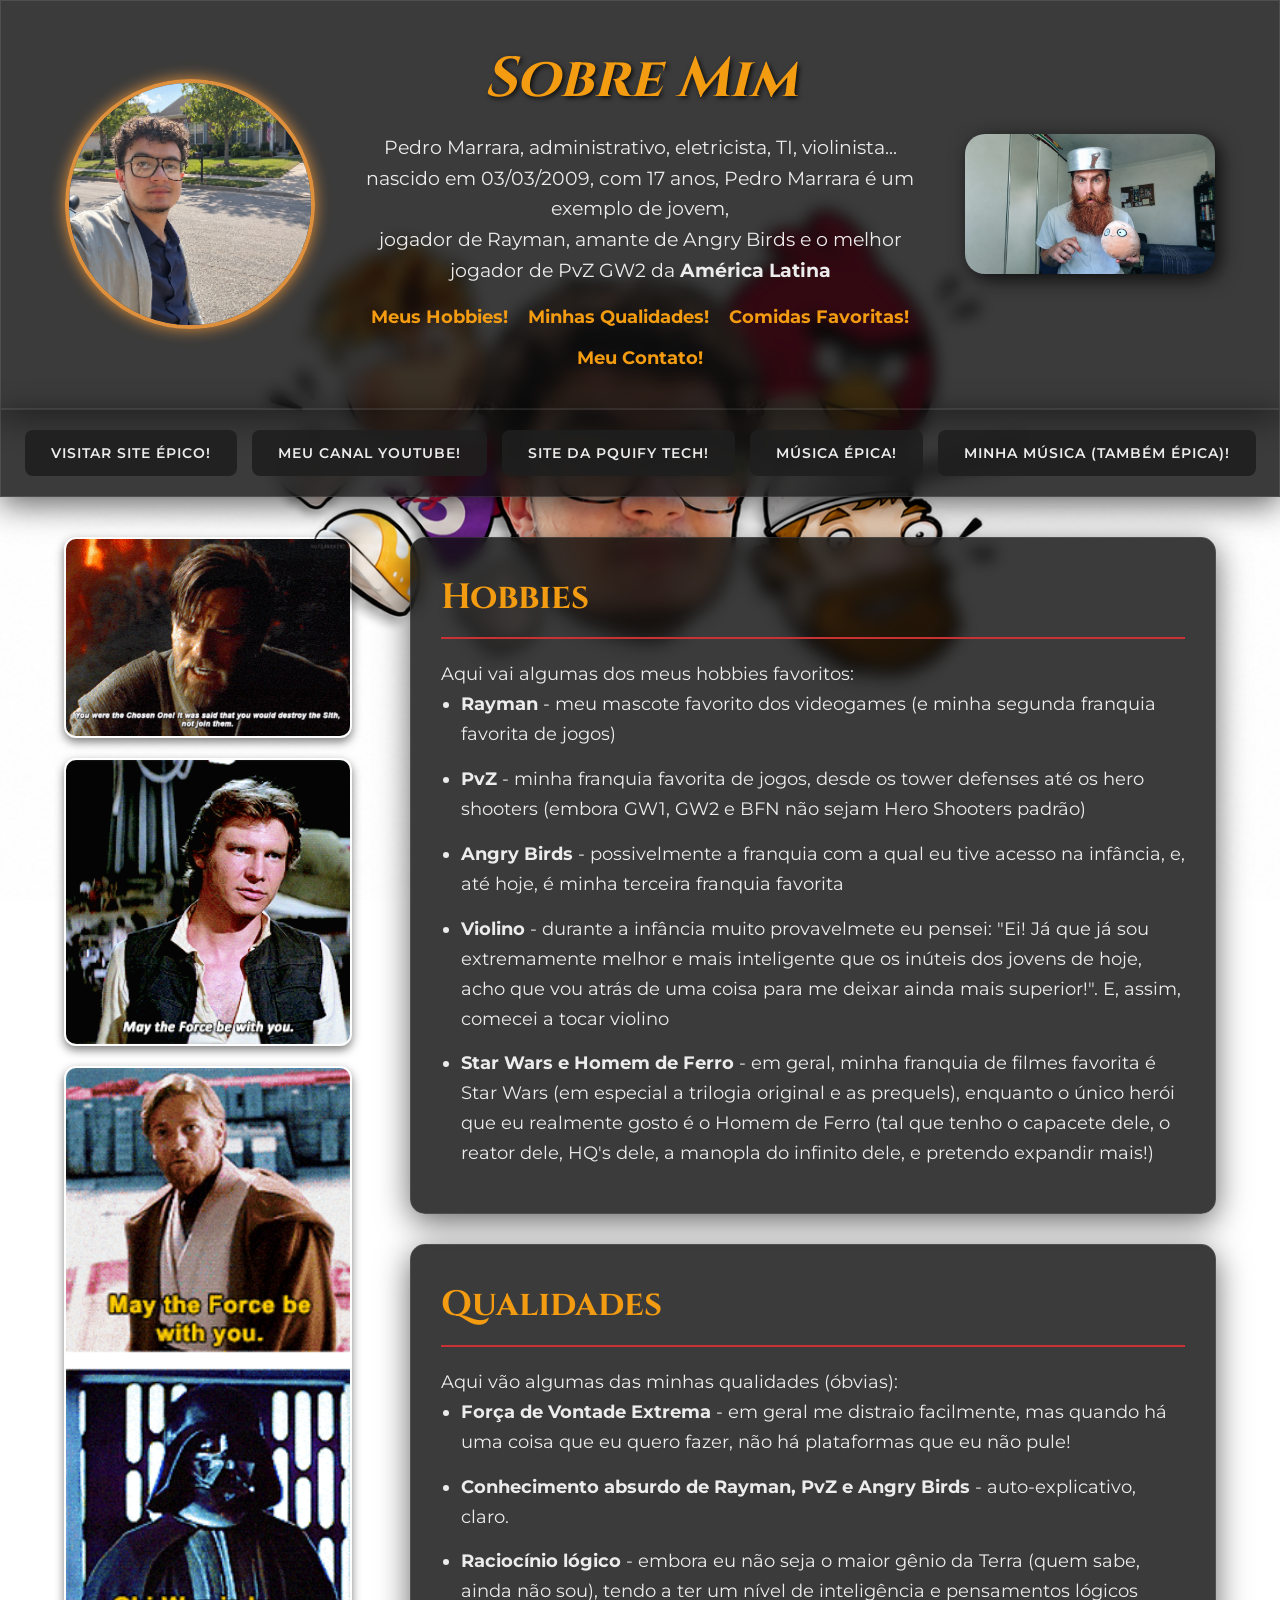
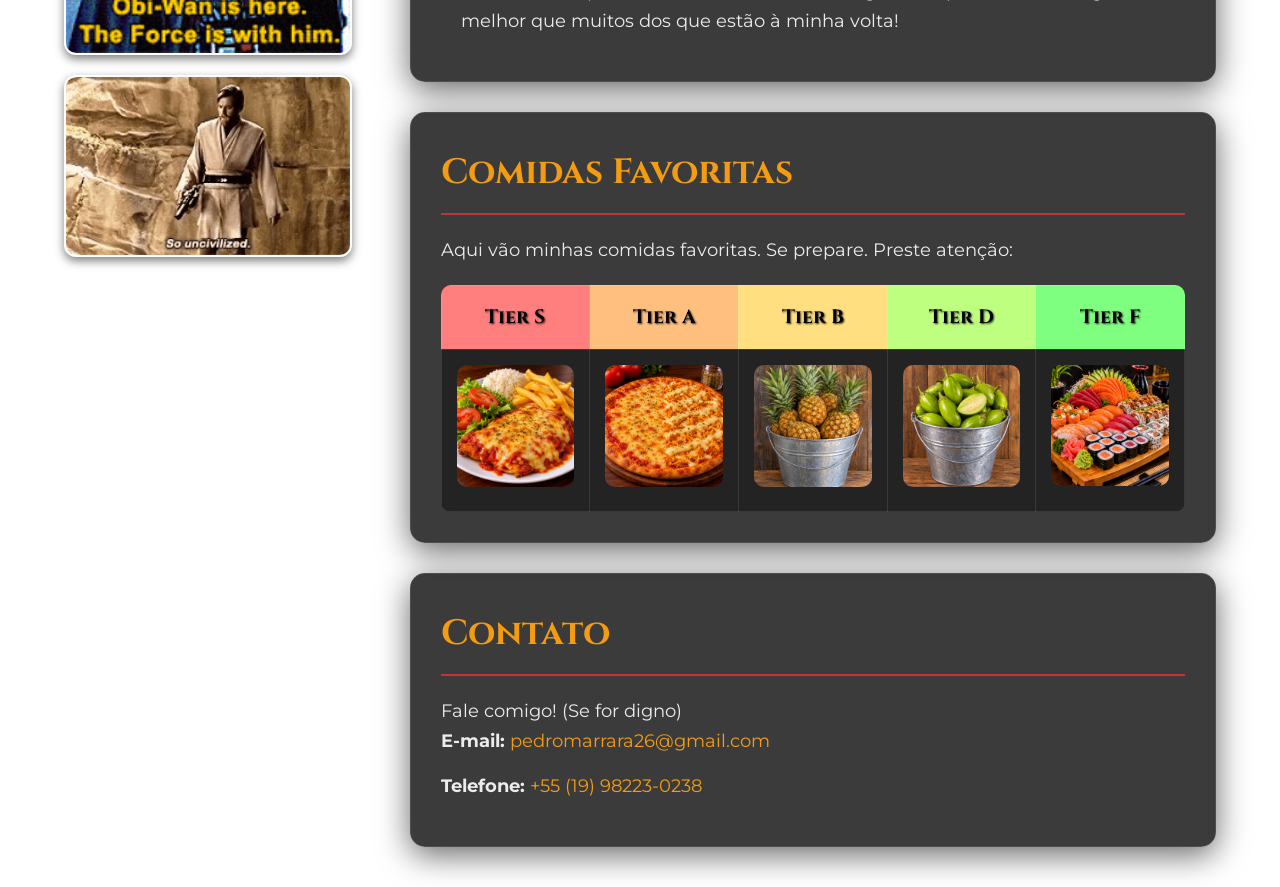
==== index.html @ f151264a "04/11 - Aprimorei interface, posição dos elementos, e, bom, ficou top!" ====
<!DOCTYPE html>
<html lang="pt-br">
<head>
    <meta charset="UTF-8">
    <meta name="viewport" content="width=device-width, initial-scale=1.0">
    <title>Sobre Mim</title>
    <link rel="stylesheet" href="style.css">
    <link rel="icon" type="image/x-icon" href="images/quadro-faceiro.ico">
    <!-- Adicionando fontes épicas do Google para dar aquele ar de superioridade -->
    <link href="https://fonts.googleapis.com/css2?family=Cinzel:wght@700&family=Montserrat:wght@400;600&display=swap" rel="stylesheet">
</head>
<body>
    <header class="glass-effect">
        <img src="images/quadro-faceiro.PNG" alt="Foto de Pedro Marrara em um Bairro Suburbano" class="logo-header">
        
        <div class="textos-header">
            <h1><em>Sobre Mim</em></h1>
            <p>
                Pedro Marrara, administrativo, eletricista, TI, violinista... <br>
                nascido em 03/03/2009, com 17 anos, Pedro Marrara é um exemplo de jovem, <br>
                jogador de Rayman, amante de Angry Birds e o melhor jogador de PvZ GW2 da <strong>América Latina</strong>   
            </p>
            <div class="nav-interna">
                <a href="#hobbies">Meus Hobbies!</a>
                <a href="#qualidades">Minhas Qualidades!</a>
                <a href="#comidas">Comidas Favoritas!</a>
                <a href="#contato">Meu Contato!</a>
            </div>
        </div>
        
        <img src="images/dave.png" alt="Crazy Dave" class="imagem-direita">
    </header>

    <nav class="glass-effect nav-principal">
        <div class="container-botoes">
            <a href="https://raymanpc.com" target="_blank" rel="noopener noreferrer" class="meu-botao">Visitar Site Épico!</a>
            <a href="https://www.youtube.com/@pedrogameshowpedrogameshow556" target="_blank" rel="noopener noreferrer" class="meu-botao">Meu Canal Youtube!</a>
            <a href="https://sites.google.com/d/1Naddc7HFNxH6zpyRRKf1IlOvWWV9xYMg/p/1vYqLv9CDzQyvterymuQLOWg_tuyOkZmh/edit" target="_blank" rel="noopener noreferrer" class="meu-botao">Site Da Pquify Tech!</a>
            <a href="https://www.youtube.com/watch?v=7e0-puVc3Qw" target="_blank" rel="noopener noreferrer" class="meu-botao">Música Épica!</a>
            <a href="audio.html" class="meu-botao">MINHA música (também épica)!</a>
        </div>
    </nav>

    <div class="flex-div">
        <!-- Coluna dos Gifs Memes (A Força está aqui) -->
        <aside class="coluna-gifs">        
            <img src="gifs/ChoosenOne.gif" alt="You were the chosen one">        
            <img src="gifs/hanSolo.gif" alt="Han Solo">
            <img src="gifs/BenDarth.gif" alt="Obi Wan e Darth Vader">
            <img src="gifs/obi-wan-uncivilized.gif" alt="So uncivilized">
        </aside>

        <!-- Coluna de Conteúdo Principal -->
        <main class="coluna-conteudo">
            
            <section class="coisas" id="hobbies">
                <div class="caixa-texto glass-effect"> 
                    <h2>Hobbies</h2>
                    <p>Aqui vai algumas dos meus hobbies favoritos:</p>
                    <ul>
                        <li><strong>Rayman</strong> - meu mascote favorito dos videogames (e minha segunda franquia favorita de jogos)</li>
                        <li><strong>PvZ</strong> - minha franquia favorita de jogos, desde os tower defenses até os hero shooters (embora GW1, GW2 e BFN não sejam Hero Shooters padrão)</li>
                        <li><strong>Angry Birds</strong> - possivelmente a franquia com a qual eu tive acesso na infância, e, até hoje, é minha terceira franquia favorita</li>
                        <li><strong>Violino</strong> - durante a infância muito provavelmete eu pensei: "Ei! Já que já sou extremamente melhor e mais inteligente que os inúteis dos jovens de hoje, acho que vou atrás de uma coisa para me deixar ainda mais superior!". E, assim, comecei a tocar violino</li>
                        <li><strong>Star Wars e Homem de Ferro</strong> - em geral, minha franquia de filmes favorita é Star Wars (em especial a trilogia original e as prequels), enquanto o único herói que eu realmente gosto é o Homem de Ferro (tal que tenho o capacete dele, o reator dele, HQ's dele, a manopla do infinito dele, e pretendo expandir mais!)</li>
                    </ul>
                </div>
            </section>
            
            <section class="coisas" id="qualidades">
                <div class="caixa-texto glass-effect"> 
                    <h2>Qualidades</h2>
                    <p>Aqui vão algumas das minhas qualidades (óbvias):</p>
                    <ul>  
                        <li><strong>Força de Vontade Extrema</strong> - em geral me distraio facilmente, mas quando há uma coisa que eu quero fazer, não há plataformas que eu não pule!</li>
                        <li><strong>Conhecimento absurdo de Rayman, PvZ e Angry Birds</strong> - auto-explicativo, claro.</li>
                        <li><strong>Raciocínio lógico</strong> - embora eu não seja o maior gênio da Terra (quem sabe, ainda não sou), tendo a ter um nível de inteligência e pensamentos lógicos melhor que muitos dos que estão à minha volta!</li>
                    </ul>
                </div>
            </section>

            <section class="coisas" id="comidas">
                <div class="caixa-texto glass-effect"> 
                    <h2>Comidas Favoritas</h2>
                    <p>Aqui vão minhas comidas favoritas. Se prepare. Preste atenção:</p>
                    <table class="tabela-tierlist">
                        <thead>
                            <tr>
                                <th class="tier-s">Tier S</th>
                                <th class="tier-a">Tier A</th>
                                <th class="tier-b">Tier B</th>
                                <th class="tier-d">Tier D</th>
                                <th class="tier-f">Tier F</th>
                            </tr>
                        </thead>
                        <tbody>
                            <tr>
                                <td><img src="images/Parmegiana.png" alt="Melhor comida de todos"></td>
                                <td><img src="images/pizza.png" alt="AAAAAAAAAAAAAAAAAAAAAAAAAAAAAAAARIO"></td>
                                <td><img src="images/abacaxi.png" alt="Because I'm Craaaaaazy!"></td>
                                <td><img src="images/jilo.png" alt="Hã, sei lá"></td>
                                <td><img src="images/sushi.png" alt="Foi mal aí amante da Ásia"></td>
                            </tr>
                        </tbody>
                    </table>
                </div>
            </section>

            <section class="coisas" id="contato">
                <div class="caixa-texto glass-effect"> 
                    <h2>Contato</h2>
                    <p>Fale comigo! (Se for digno)</p>
                    <ul class="lista-contato">
                        <li><strong>E-mail:</strong> <a href="mailto:pedromarrara26@gmail.com">pedromarrara26@gmail.com</a></li>
                        <li><strong>Telefone:</strong> <a href="tel:+5519982230238">+55 (19) 98223-0238</a></li>
                    </ul>
                </div>
            </section>
            
        </main>
    </div>
</body>
</html>
---- style.css ----
/* --- RESET BÁSICO --- */
* {
    margin: 0;
    padding: 0;
    box-sizing: border-box;
}

html, body {
    width: 100%;
    min-height: 100%;
    overflow-x: hidden;
    scroll-behavior: smooth; /* Rolagem suave épica */
}

/* --- VARIÁVEIS DE CORES --- */
:root {
    --cor-preto: rgba(15, 15, 15, 0.85);
    --cor-laranja: #df903c;
    --cor-vermelha: #c83232;
    --cor-branca: #ececec;
    --cor-destaque: #f39c12;
}

/* --- FUNDO GERAL --- */
body {
    background-image: url('images/part2.png');
    background-size: cover;
    background-repeat: no-repeat;
    background-attachment: fixed;
    background-position: center;
    font-family: 'Montserrat', sans-serif; /* Fonte mais limpa para textos */
    color: var(--cor-branca);
}

/* --- CLASSE MÁGICA: GLASSMORPHISM --- */
/* Deixa os fundos escuros com desfoque, separando o texto da imagem de fundo bagunçada */
.glass-effect {
    background-color: rgba(10, 10, 10, 0.8);
    backdrop-filter: blur(8px);
    border: 1px solid rgba(255, 255, 255, 0.1);
    box-shadow: 0 8px 32px rgba(0, 0, 0, 0.6);
}

/* --- CABEÇALHO --- */
header {
    display: flex;
    flex-direction: row;
    align-items: center;
    justify-content: space-between; 
    gap: 30px;
    padding: 40px 5%;
    border-bottom: 2px solid var(--cor-laranja);
}

header h1 {
    font-family: 'Cinzel', serif; /* Fonte Épica para o título */
    font-size: 3.5rem;
    color: var(--cor-destaque);
    margin-bottom: 15px;
    text-shadow: 2px 2px 5px rgba(0,0,0,0.8);
}

.textos-header {
    text-align: center;
    flex-grow: 1;
}

.textos-header p {
    font-size: 1.2rem;
    line-height: 1.6;
    margin-bottom: 20px;
}

.nav-interna {
    display: flex;
    justify-content: center;
    gap: 20px;
    flex-wrap: wrap;
    margin-top: 15px;
}

.nav-interna a {
    color: var(--cor-destaque);
    text-decoration: none;
    font-weight: bold;
    font-size: 1.1rem;
    transition: 0.3s;
}

.nav-interna a:hover {
    color: var(--cor-vermelha);
    text-decoration: underline;
}

.logo-header {
    width: 250px;
    height: 250px;
    border-radius: 50%;
    object-fit: cover;
    border: 4px solid var(--cor-laranja);
    box-shadow: 0 0 15px var(--cor-laranja);
}

.imagem-direita {
    width: 250px; 
    height: auto;
    border-radius: 20px; 
    filter: drop-shadow(5px 5px 10px rgba(0,0,0,0.8));
}

/* --- NAVEGAÇÃO SECUNDÁRIA --- */
.nav-principal {
    border-bottom: 1px solid rgba(255,255,255,0.1);
}

.container-botoes {
    display: flex;          
    flex-wrap: wrap;        
    gap: 15px;              
    padding: 20px;          
    justify-content: center; 
    align-items: center;
}

.meu-botao {
    display: flex;           
    align-items: center;
    justify-content: center;
    background-color: rgba(30, 30, 30, 0.9);     
    color: var(--cor-branca);                  
    padding: 12px 24px;              
    text-decoration: none;           
    border-radius: 8px;             
    font-weight: 600;
    text-transform: uppercase;
    font-size: 0.9rem;
    letter-spacing: 1px;               
    transition: all 0.3s ease;     
    border: 2px solid transparent;
    text-align: center;
}

.meu-botao:hover {
    background-color: var(--cor-vermelha);
    border: 2px solid var(--cor-branca);
    transform: translateY(-3px);
    box-shadow: 0 5px 15px rgba(200, 50, 50, 0.5);
}

/* --- LAYOUT PRINCIPAL --- */
.flex-div {
    display: flex;
    justify-content: space-between;
    gap: 40px;
    margin: 40px 5%;
    align-items: flex-start;
}

/* Coluna Gifs */
.coluna-gifs {
    display: flex;
    flex-direction: column;
    gap: 20px;
    width: 25%;
    position: sticky; /* Os GIFs acompanham a rolagem */
    top: 20px;
}

.coluna-gifs img {
    width: 100%;
    border-radius: 12px;
    border: 2px solid rgba(255,255,255,0.2);
    box-shadow: 0 4px 10px rgba(0,0,0,0.5);
    transition: transform 0.3s;
}

.coluna-gifs img:hover {
    transform: scale(1.05);
}

/* Coluna Textos */
.coluna-conteudo {
    width: 70%;
    display: flex;
    flex-direction: column;
    gap: 30px;
}

.caixa-texto {
    padding: 30px;
    border-radius: 15px;
    font-size: 1.1rem;
    line-height: 1.7;
}

.caixa-texto h2 {
    font-family: 'Cinzel', serif;
    font-size: 2.2rem;
    color: var(--cor-destaque);
    border-bottom: 2px solid var(--cor-vermelha);
    padding-bottom: 10px;
    margin-bottom: 20px;
}

.caixa-texto ul, .caixa-texto ol {
    margin-left: 20px;
}

.caixa-texto li {
    margin-bottom: 15px;
}

/* --- TABELA TIER LIST --- */
.tabela-tierlist {
    width: 100%;
    border-collapse: collapse;
    margin-top: 20px;
    background-color: rgba(0,0,0,0.4);
    border-radius: 10px;
    overflow: hidden;
}

.tabela-tierlist th, .tabela-tierlist td {
    padding: 15px;
    text-align: center;
    border: 1px solid rgba(255,255,255,0.1);
}

.tabela-tierlist th {
    font-family: 'Cinzel', serif;
    font-size: 1.2rem;
    text-shadow: 1px 1px 2px rgba(0,0,0,0.8);
}

/* Cores da Tier List */
.tier-s { background-color: #ff7f7f; color: #000; }
.tier-a { background-color: #ffbf7f; color: #000; }
.tier-b { background-color: #ffdf7f; color: #000; }
.tier-d { background-color: #bfff7f; color: #000; }
.tier-f { background-color: #7fff7f; color: #000; }

.tabela-tierlist img {
    width: 100%;
    max-width: 120px;
    height: auto;
    border-radius: 10px;
    transition: transform 0.2s;
}

.tabela-tierlist img:hover {
    transform: scale(1.1);
}

/* --- LISTA CONTATO --- */
.lista-contato {
    list-style: none;
    margin-left: 0 !important;
}

.lista-contato a {
    color: var(--cor-destaque);
    text-decoration: none;
    transition: color 0.3s;
}

.lista-contato a:hover {
    color: var(--cor-vermelha);
}

/* --- RESPONSIVIDADE (Para telas menores) --- */
@media (max-width: 992px) {
    header {
        flex-direction: column;
        text-align: center;
    }
    
    .flex-div {
        flex-direction: column;
    }

    .coluna-gifs {
        width: 100%;
        flex-direction: row;
        flex-wrap: wrap;
        position: relative;
        justify-content: center;
    }

    .coluna-gifs img {
        width: 45%; /* Gifs lado a lado no mobile */
    }

    .coluna-conteudo {
        width: 100%;
    }
}
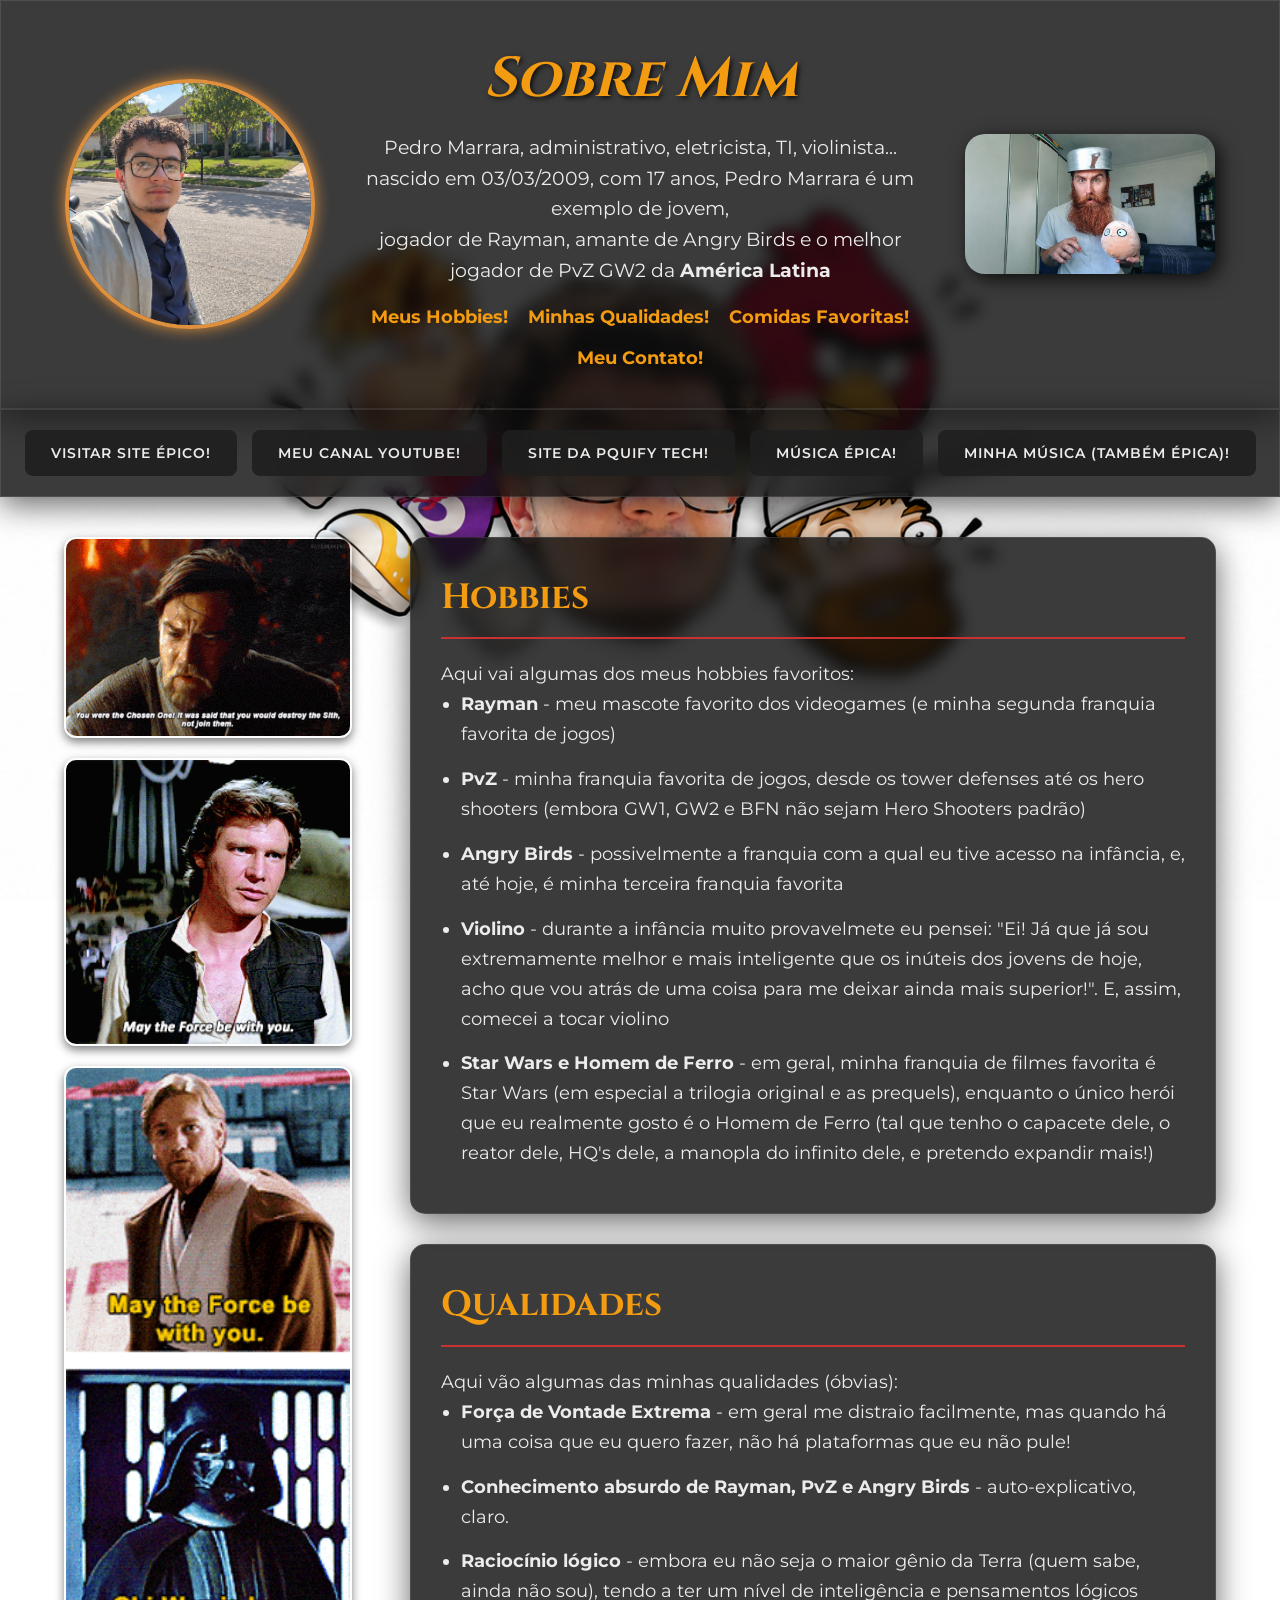
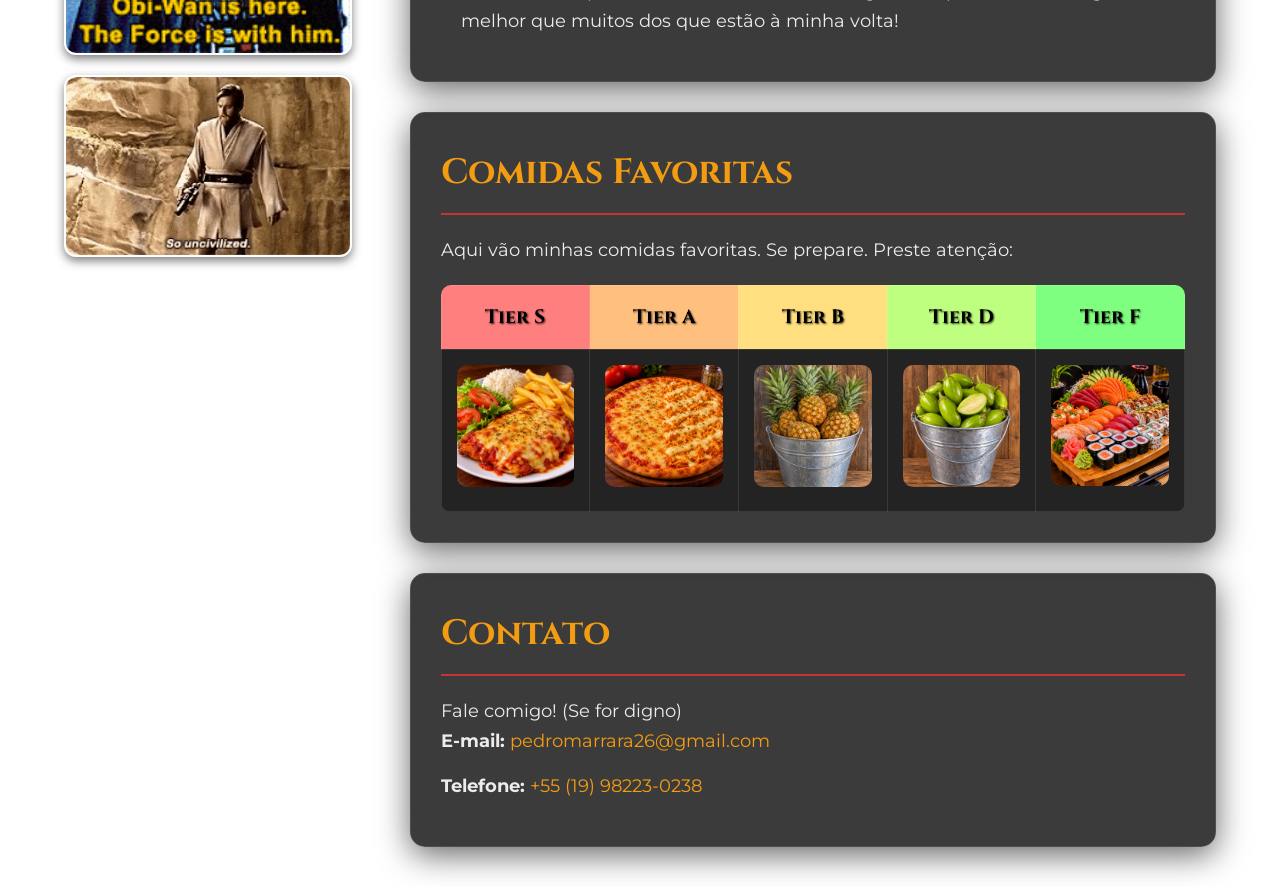
==== commit 0265c20f: "04/11 - Removendo comentários desnecessários" ====
--- a/index.html
+++ b/index.html
@@ -42,7 +42,6 @@
     </nav>
 
     <div class="flex-div">
-        <!-- Coluna dos Gifs Memes (A Força está aqui) -->
         <aside class="coluna-gifs">        
             <img src="gifs/ChoosenOne.gif" alt="You were the chosen one">        
             <img src="gifs/hanSolo.gif" alt="Han Solo">
--- a/style.css
+++ b/style.css
@@ -9,7 +9,7 @@
     width: 100%;
     min-height: 100%;
     overflow-x: hidden;
-    scroll-behavior: smooth; /* Rolagem suave épica */
+    scroll-behavior: smooth; 
 }
 
 /* --- VARIÁVEIS DE CORES --- */
@@ -28,12 +28,10 @@
     background-repeat: no-repeat;
     background-attachment: fixed;
     background-position: center;
-    font-family: 'Montserrat', sans-serif; /* Fonte mais limpa para textos */
+    font-family: 'Montserrat', sans-serif; 
     color: var(--cor-branca);
 }
 
-/* --- CLASSE MÁGICA: GLASSMORPHISM --- */
-/* Deixa os fundos escuros com desfoque, separando o texto da imagem de fundo bagunçada */
 .glass-effect {
     background-color: rgba(10, 10, 10, 0.8);
     backdrop-filter: blur(8px);
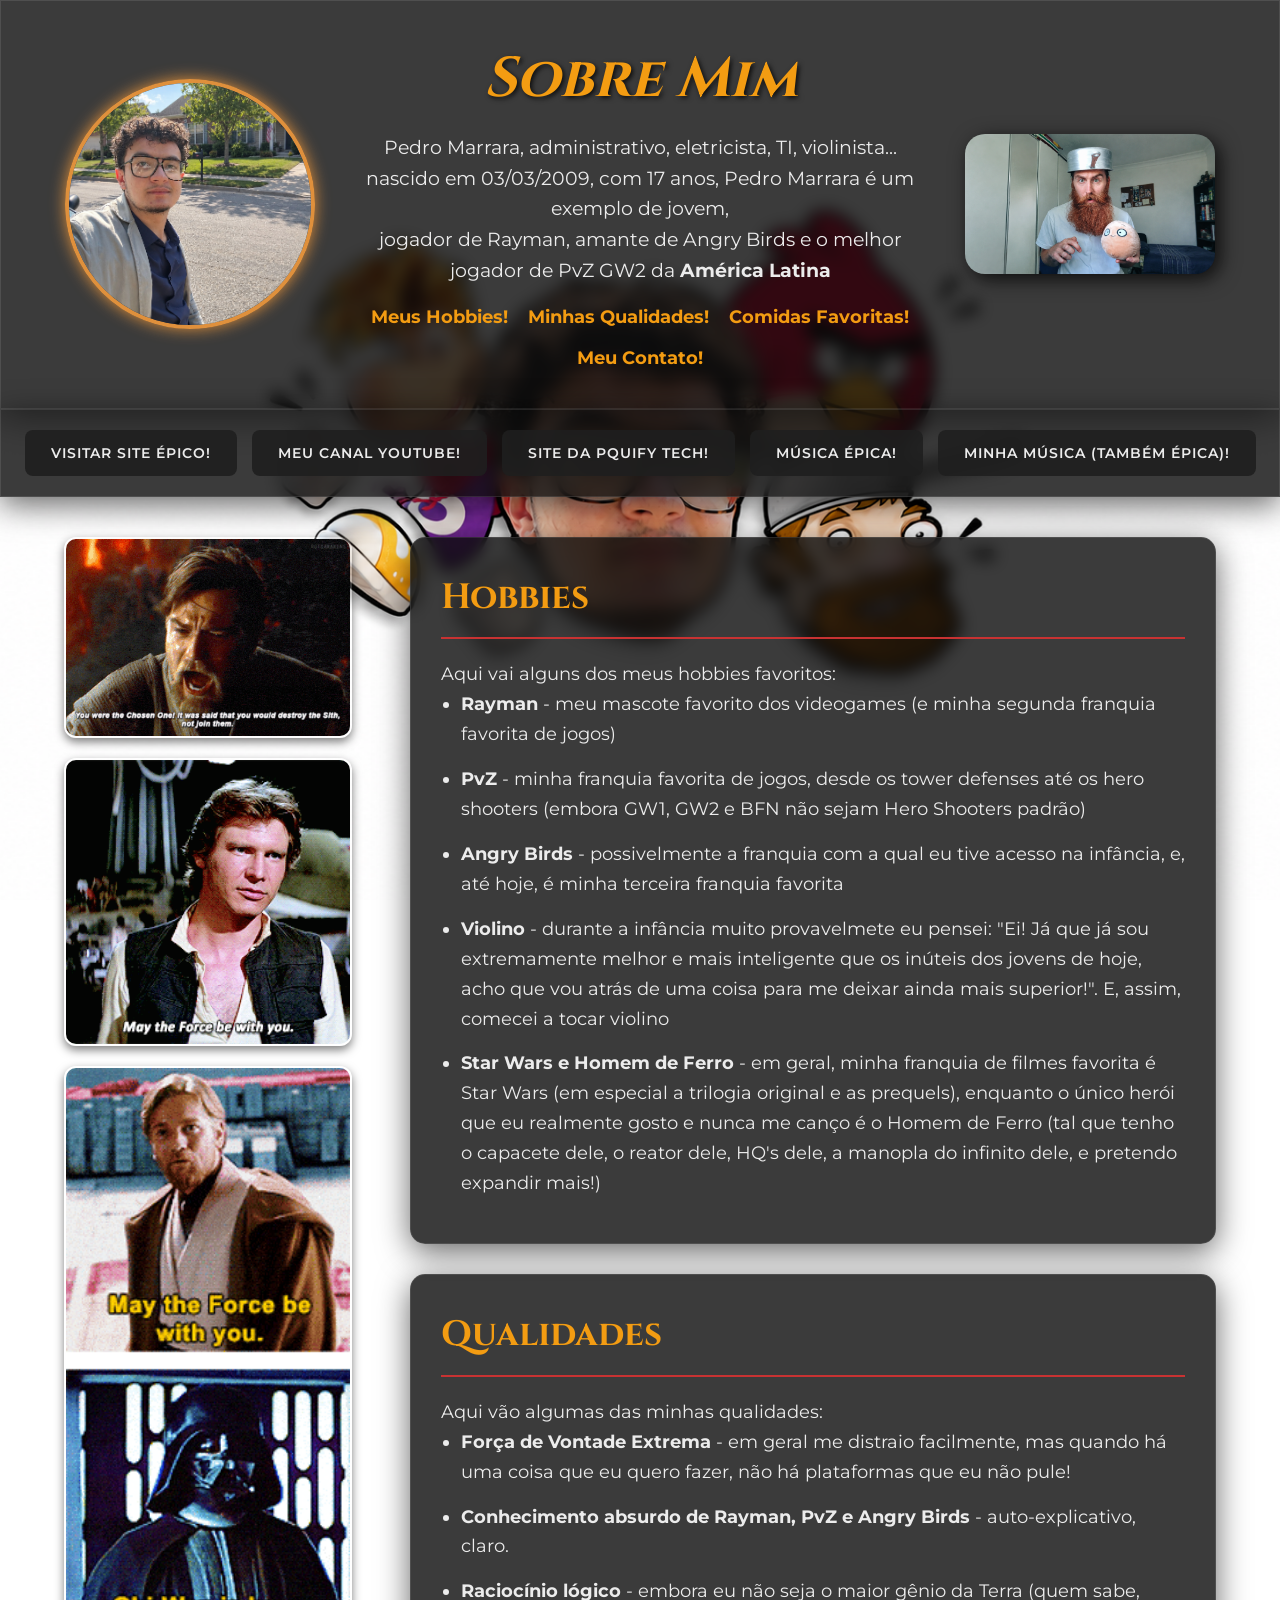
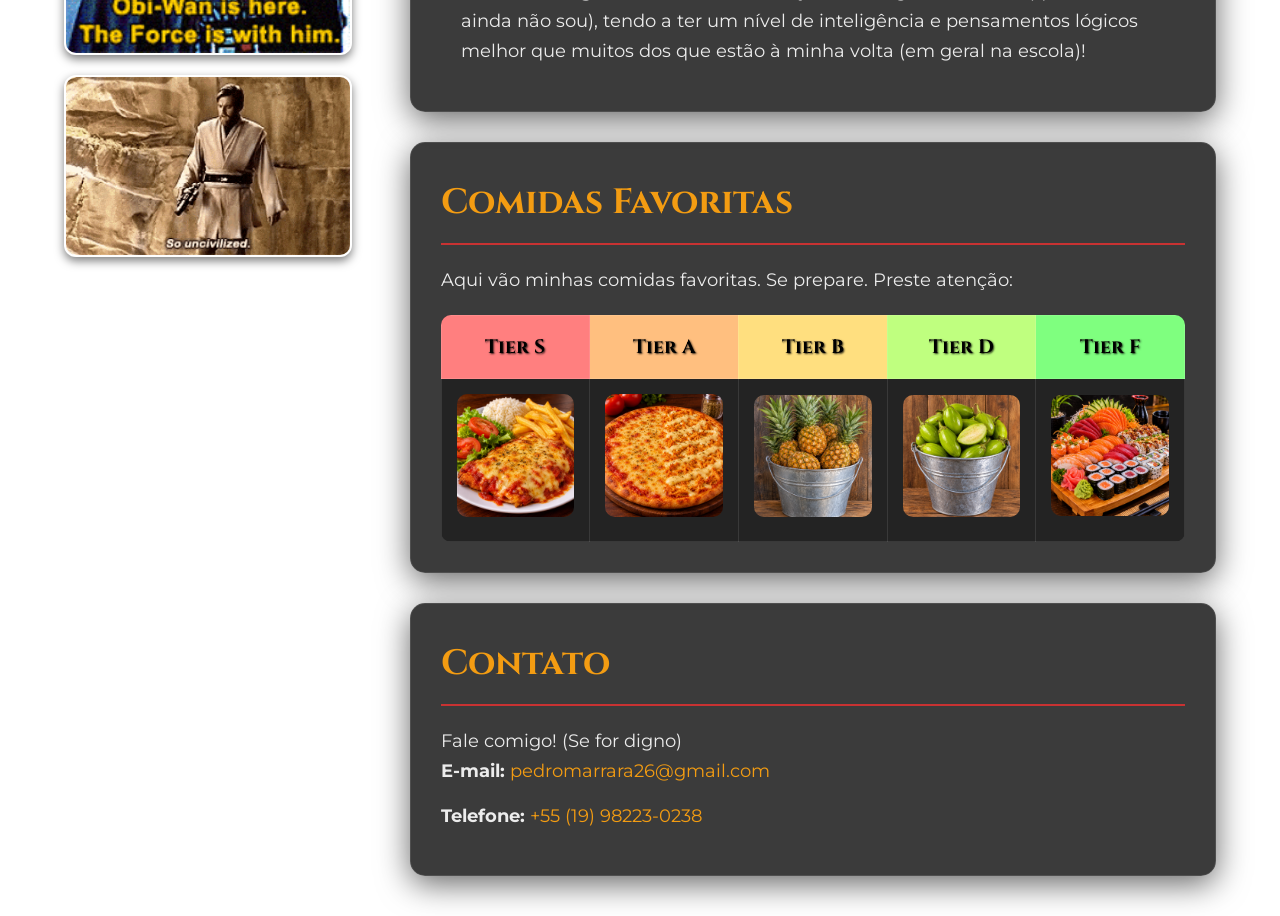
==== commit 66282ddc: "04/11 - pequenos ajustes" ====
--- a/index.html
+++ b/index.html
@@ -55,13 +55,13 @@
             <section class="coisas" id="hobbies">
                 <div class="caixa-texto glass-effect"> 
                     <h2>Hobbies</h2>
-                    <p>Aqui vai algumas dos meus hobbies favoritos:</p>
+                    <p>Aqui vai alguns dos meus hobbies favoritos:</p>
                     <ul>
                         <li><strong>Rayman</strong> - meu mascote favorito dos videogames (e minha segunda franquia favorita de jogos)</li>
                         <li><strong>PvZ</strong> - minha franquia favorita de jogos, desde os tower defenses até os hero shooters (embora GW1, GW2 e BFN não sejam Hero Shooters padrão)</li>
                         <li><strong>Angry Birds</strong> - possivelmente a franquia com a qual eu tive acesso na infância, e, até hoje, é minha terceira franquia favorita</li>
                         <li><strong>Violino</strong> - durante a infância muito provavelmete eu pensei: "Ei! Já que já sou extremamente melhor e mais inteligente que os inúteis dos jovens de hoje, acho que vou atrás de uma coisa para me deixar ainda mais superior!". E, assim, comecei a tocar violino</li>
-                        <li><strong>Star Wars e Homem de Ferro</strong> - em geral, minha franquia de filmes favorita é Star Wars (em especial a trilogia original e as prequels), enquanto o único herói que eu realmente gosto é o Homem de Ferro (tal que tenho o capacete dele, o reator dele, HQ's dele, a manopla do infinito dele, e pretendo expandir mais!)</li>
+                        <li><strong>Star Wars e Homem de Ferro</strong> - em geral, minha franquia de filmes favorita é Star Wars (em especial a trilogia original e as prequels), enquanto o único herói que eu realmente gosto e nunca me canço é o Homem de Ferro (tal que tenho o capacete dele, o reator dele, HQ's dele, a manopla do infinito dele, e pretendo expandir mais!)</li>
                     </ul>
                 </div>
             </section>
@@ -69,11 +69,11 @@
             <section class="coisas" id="qualidades">
                 <div class="caixa-texto glass-effect"> 
                     <h2>Qualidades</h2>
-                    <p>Aqui vão algumas das minhas qualidades (óbvias):</p>
+                    <p>Aqui vão algumas das minhas qualidades:</p>
                     <ul>  
                         <li><strong>Força de Vontade Extrema</strong> - em geral me distraio facilmente, mas quando há uma coisa que eu quero fazer, não há plataformas que eu não pule!</li>
                         <li><strong>Conhecimento absurdo de Rayman, PvZ e Angry Birds</strong> - auto-explicativo, claro.</li>
-                        <li><strong>Raciocínio lógico</strong> - embora eu não seja o maior gênio da Terra (quem sabe, ainda não sou), tendo a ter um nível de inteligência e pensamentos lógicos melhor que muitos dos que estão à minha volta!</li>
+                        <li><strong>Raciocínio lógico</strong> - embora eu não seja o maior gênio da Terra (quem sabe, ainda não sou), tendo a ter um nível de inteligência e pensamentos lógicos melhor que muitos dos que estão à minha volta (em geral na escola)!</li>
                     </ul>
                 </div>
             </section>
@@ -94,11 +94,11 @@
                         </thead>
                         <tbody>
                             <tr>
-                                <td><img src="images/Parmegiana.png" alt="Melhor comida de todos"></td>
-                                <td><img src="images/pizza.png" alt="AAAAAAAAAAAAAAAAAAAAAAAAAAAAAAAARIO"></td>
-                                <td><img src="images/abacaxi.png" alt="Because I'm Craaaaaazy!"></td>
-                                <td><img src="images/jilo.png" alt="Hã, sei lá"></td>
-                                <td><img src="images/sushi.png" alt="Foi mal aí amante da Ásia"></td>
+                                <td><img src="images/Parmegiana.png" alt="Frango a Parmeggiana com Fritas"></td>
+                                <td><img src="images/pizza.png" alt="Pizza Mussarela/Frango Catupiry"></td>
+                                <td><img src="images/abacaxi.png" alt="Balde com vários abacaxis"></td>
+                                <td><img src="images/jilo.png" alt="Baldes com vários jilós"></td>
+                                <td><img src="images/sushi.png" alt="Mesa cheia de desperdíc... de sushi"></td>
                             </tr>
                         </tbody>
                     </table>
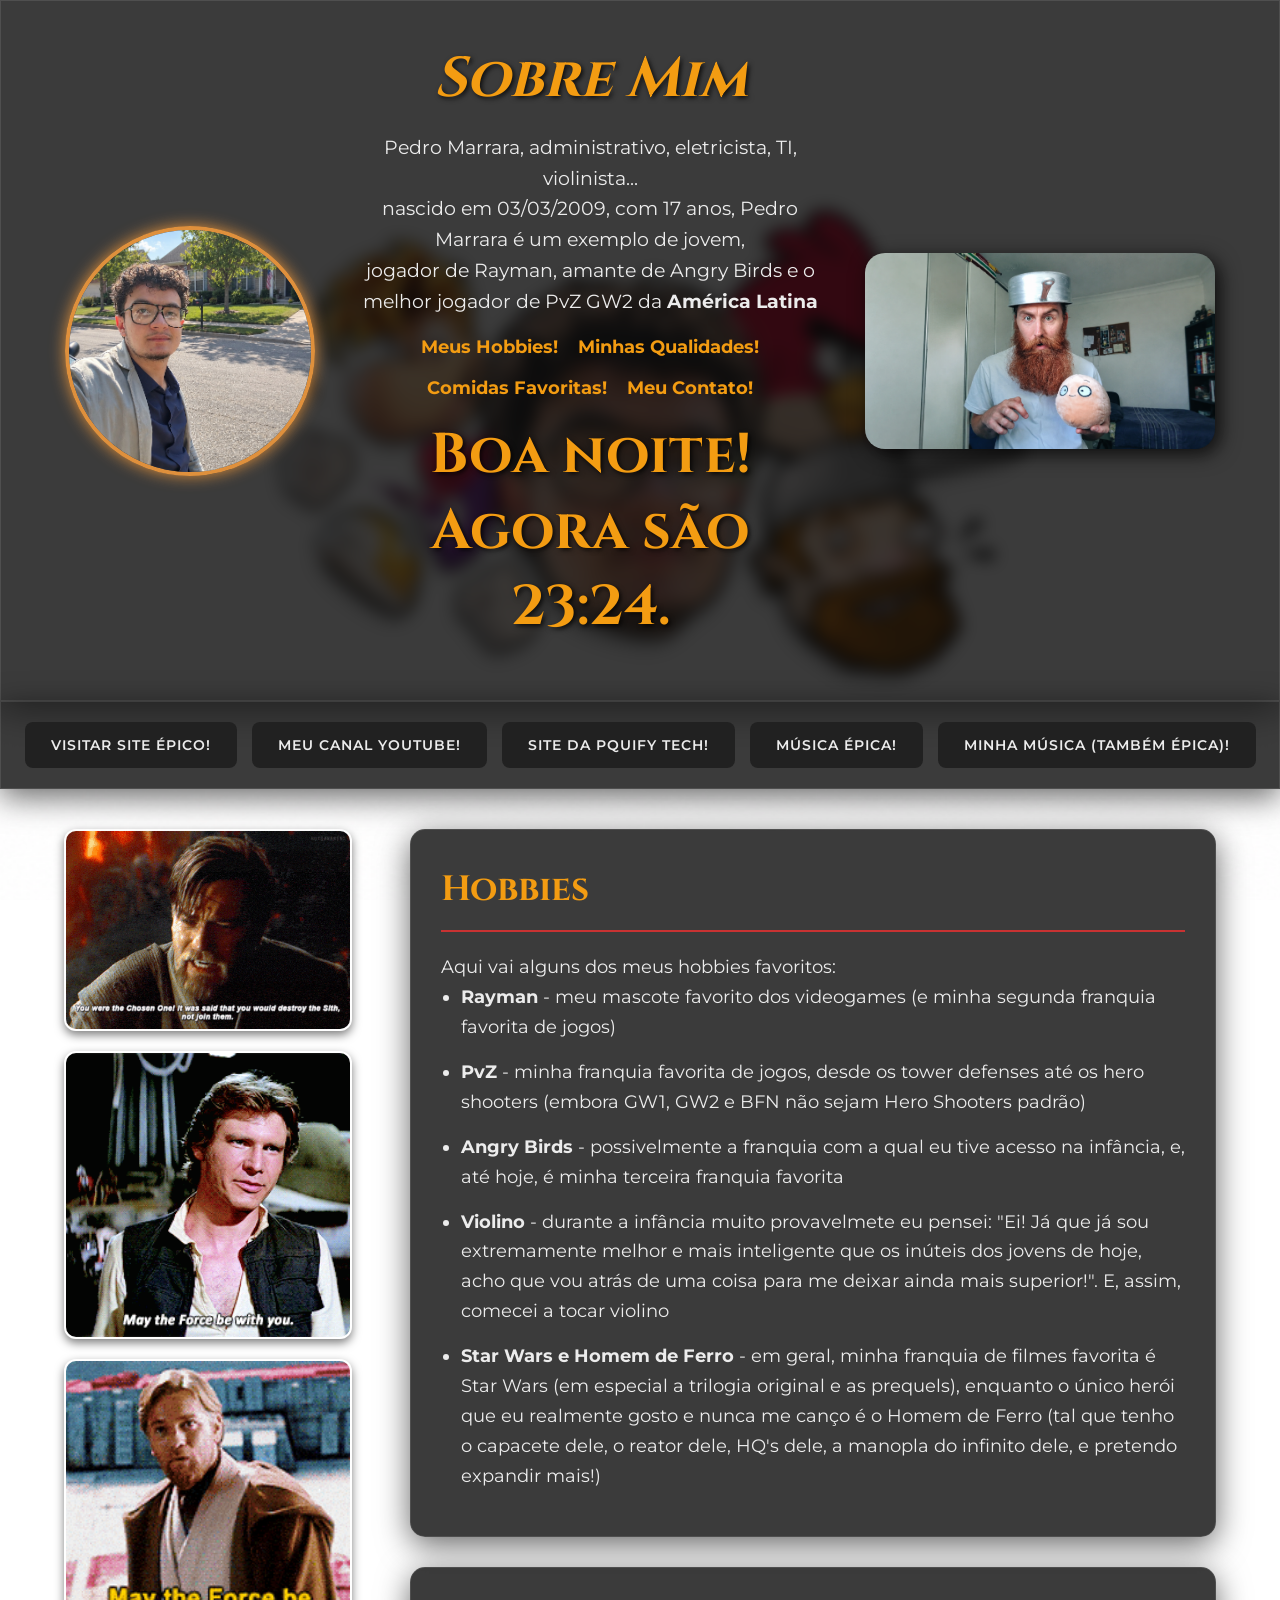
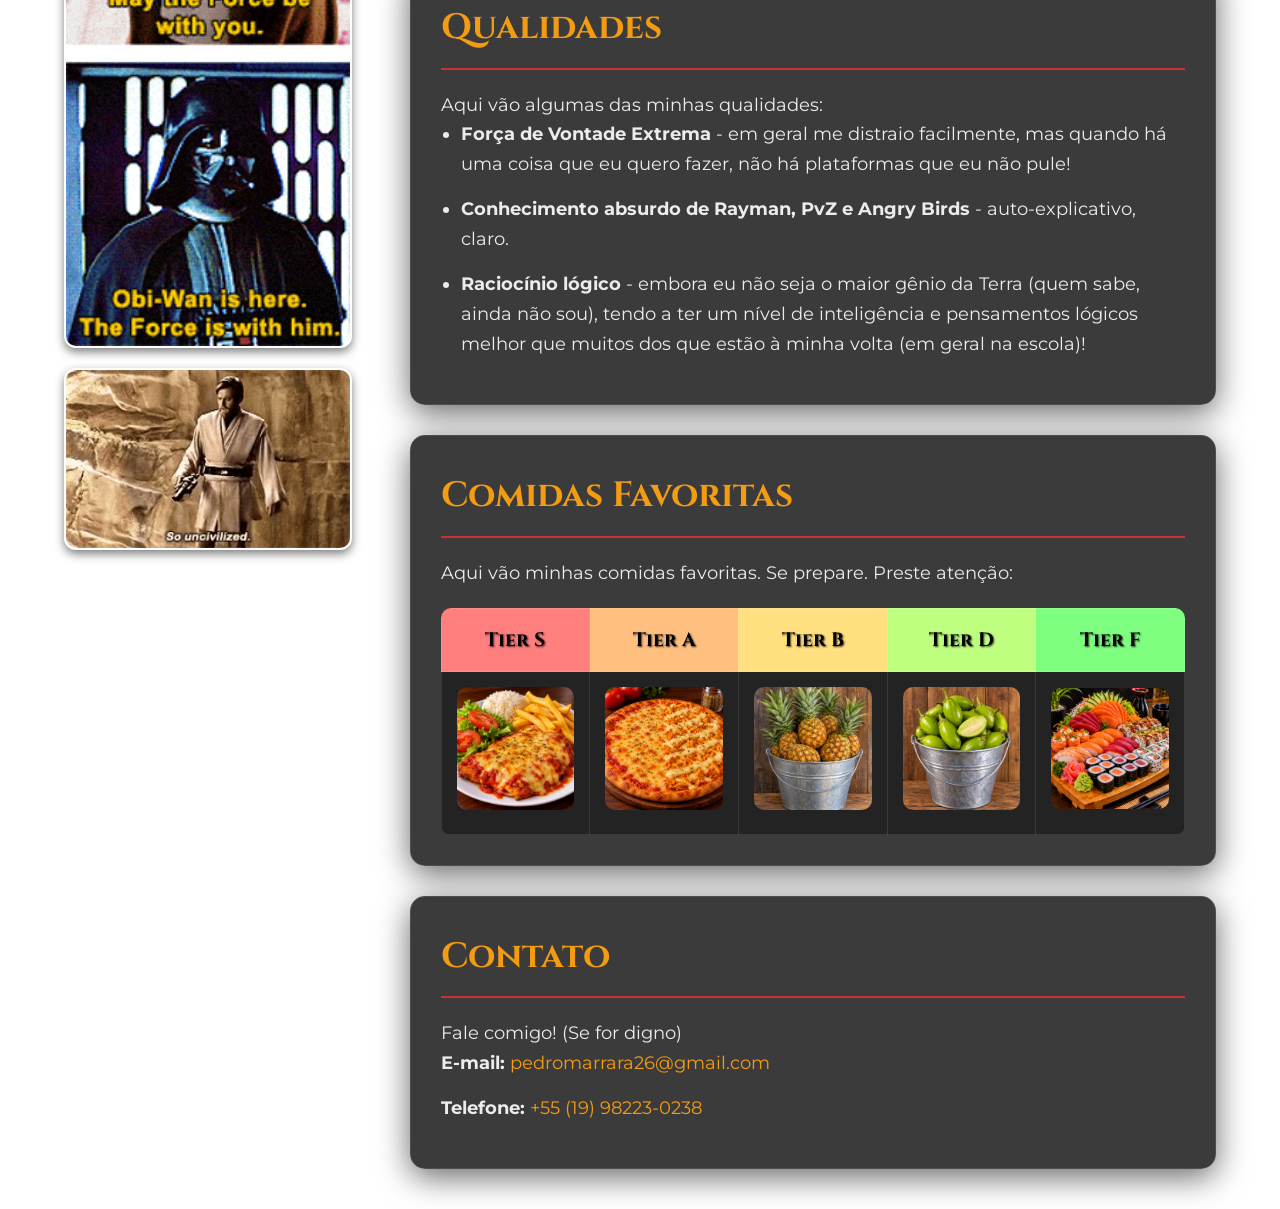
==== commit a370c1f0: "04/11 - JS atualizado, erros corrijidos" ====
--- a/index.html
+++ b/index.html
@@ -6,7 +6,6 @@
     <title>Sobre Mim</title>
     <link rel="stylesheet" href="style.css">
     <link rel="icon" type="image/x-icon" href="images/quadro-faceiro.ico">
-    <!-- Adicionando fontes épicas do Google para dar aquele ar de superioridade -->
     <link href="https://fonts.googleapis.com/css2?family=Cinzel:wght@700&family=Montserrat:wght@400;600&display=swap" rel="stylesheet">
 </head>
 <body>
@@ -26,6 +25,7 @@
                 <a href="#comidas">Comidas Favoritas!</a>
                 <a href="#contato">Meu Contato!</a>
             </div>
+            <br><h1 id="mensagem">Carregando...</h1>
         </div>
         
         <img src="images/dave.png" alt="Crazy Dave" class="imagem-direita">
@@ -118,5 +118,7 @@
             
         </main>
     </div>
+    <!-- Link para o arquivo JavaScript externo -->
+    <script src="app.js"></script>
 </body>
 </html>
--- a/style.css
+++ b/style.css
@@ -100,7 +100,7 @@
 }
 
 .imagem-direita {
-    width: 250px; 
+    width: 350px; 
     height: auto;
     border-radius: 20px; 
     filter: drop-shadow(5px 5px 10px rgba(0,0,0,0.8));
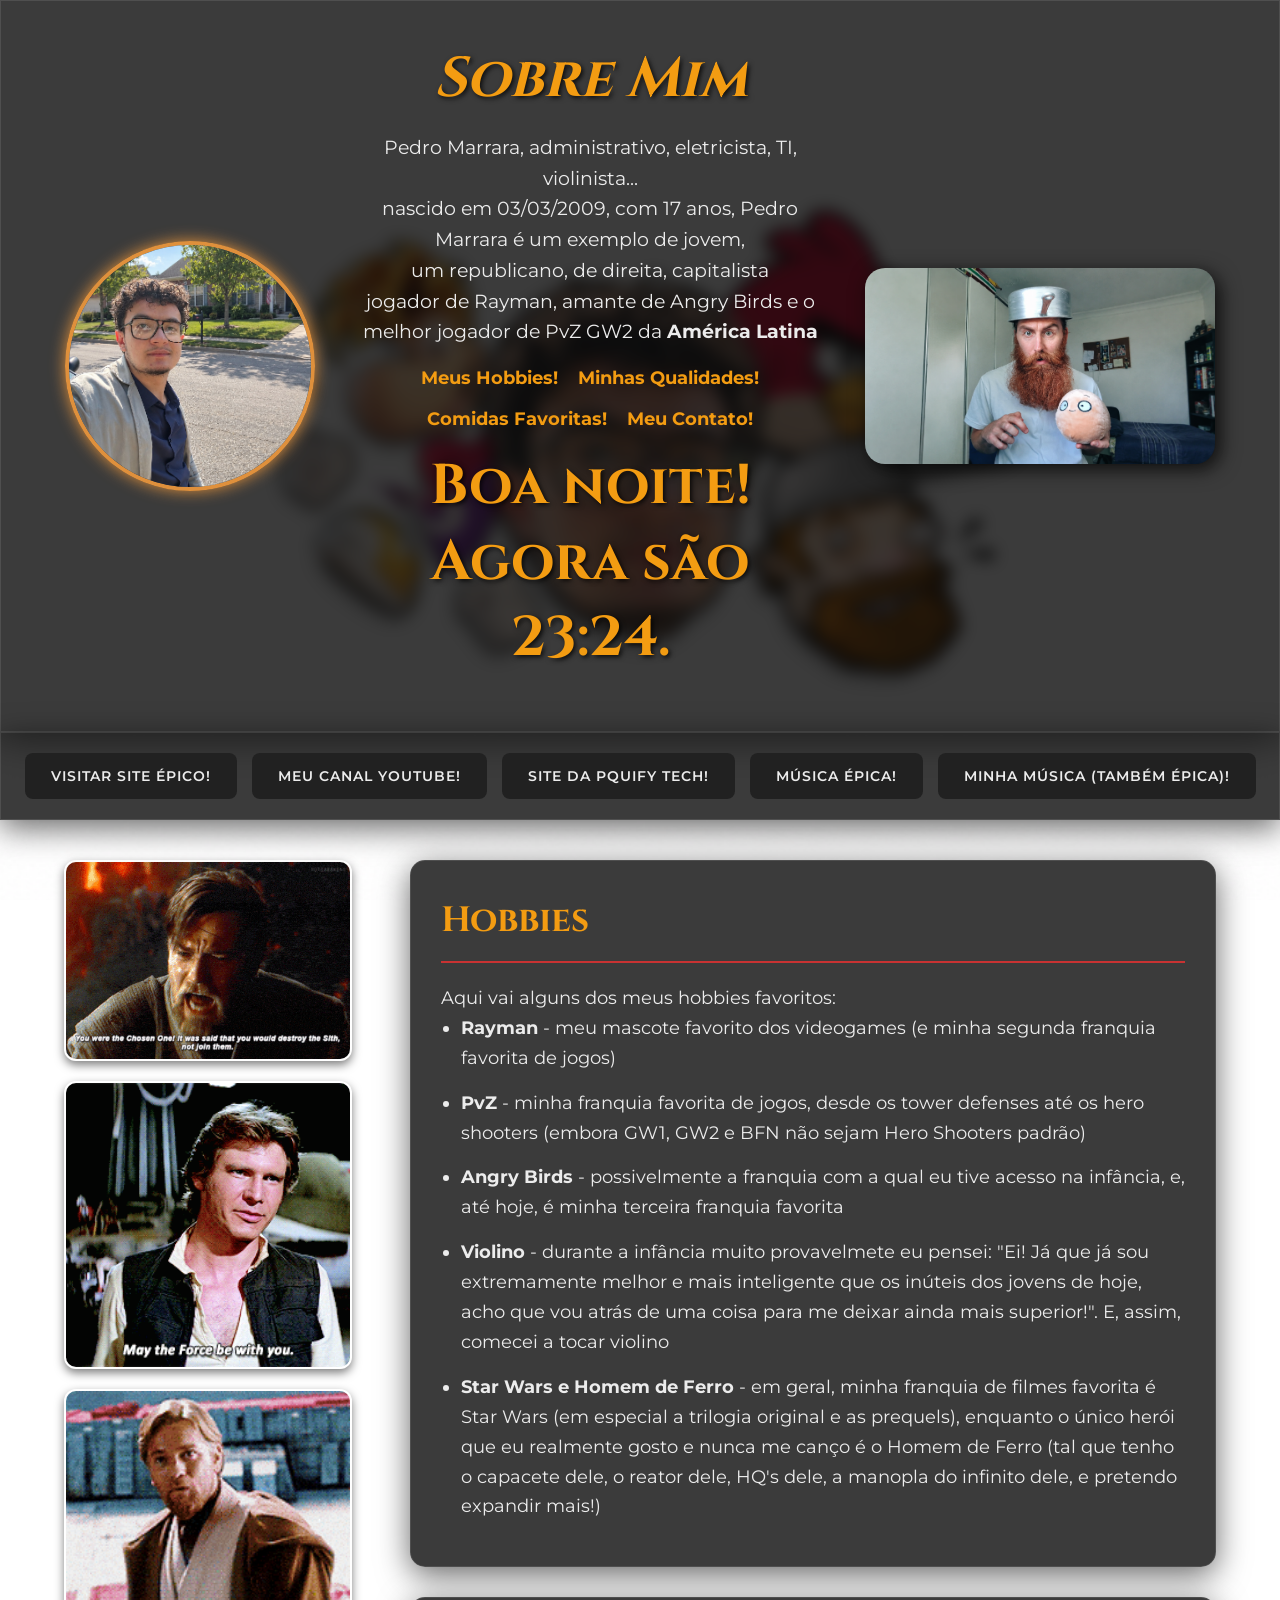
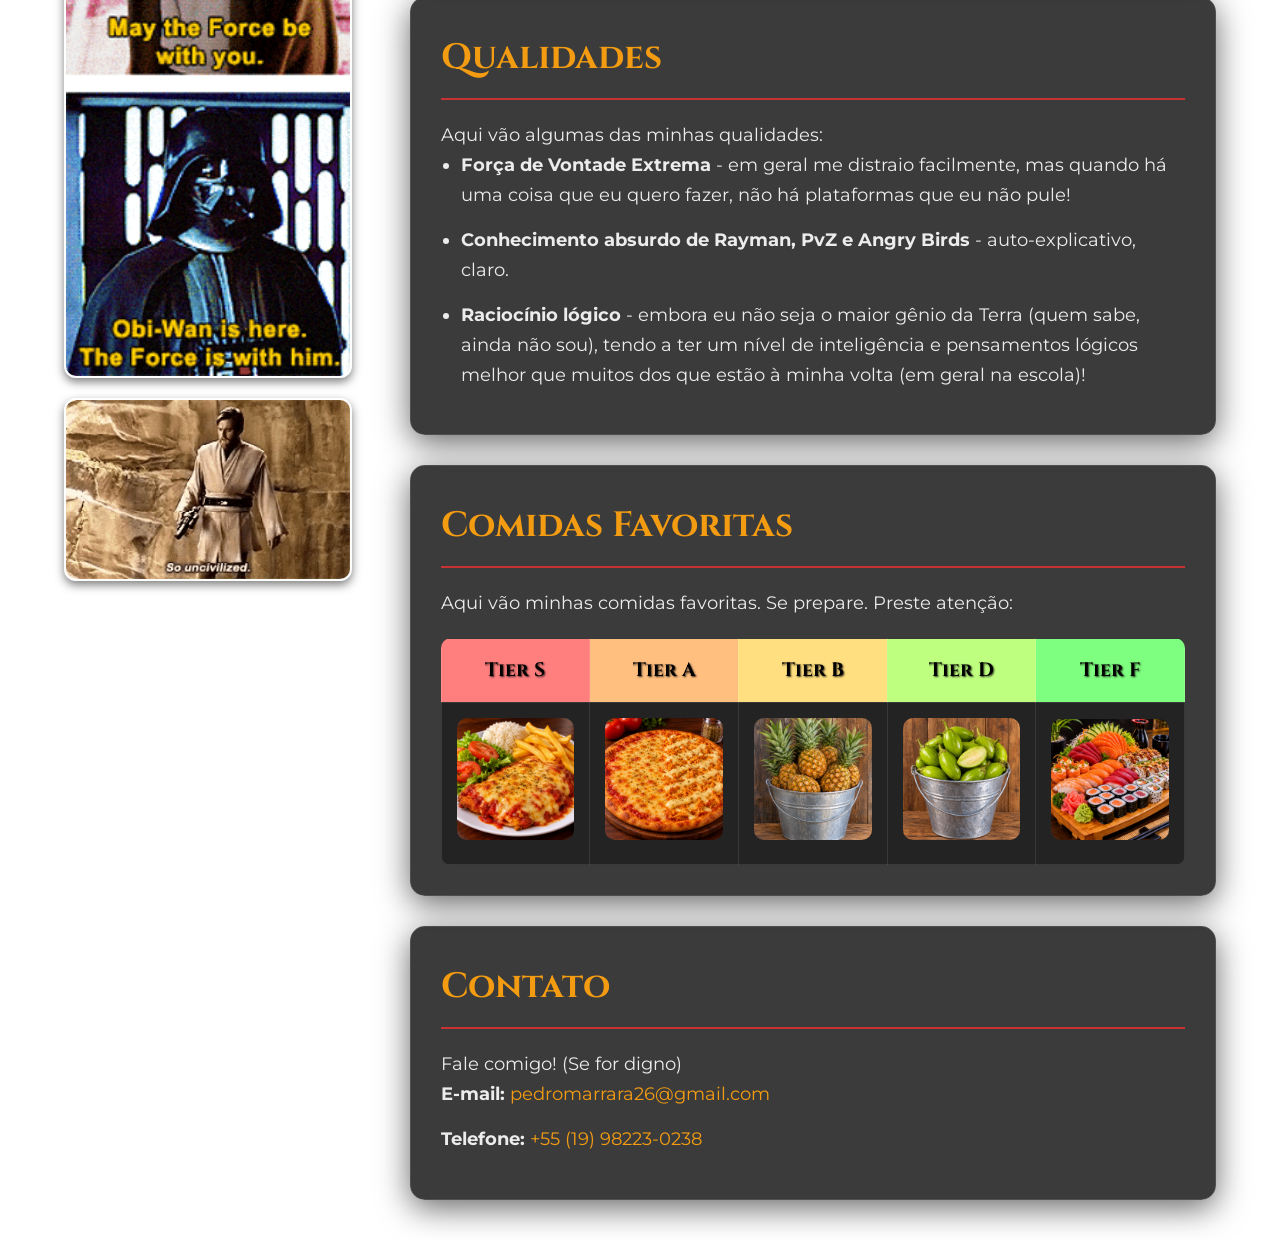
==== commit 8bc2b2f9: "05/11 - Pequeno ajuste" ====
--- a/index.html
+++ b/index.html
@@ -17,6 +17,7 @@
             <p>
                 Pedro Marrara, administrativo, eletricista, TI, violinista... <br>
                 nascido em 03/03/2009, com 17 anos, Pedro Marrara é um exemplo de jovem, <br>
+                um republicano, de direita, capitalista<br>
                 jogador de Rayman, amante de Angry Birds e o melhor jogador de PvZ GW2 da <strong>América Latina</strong>   
             </p>
             <div class="nav-interna">
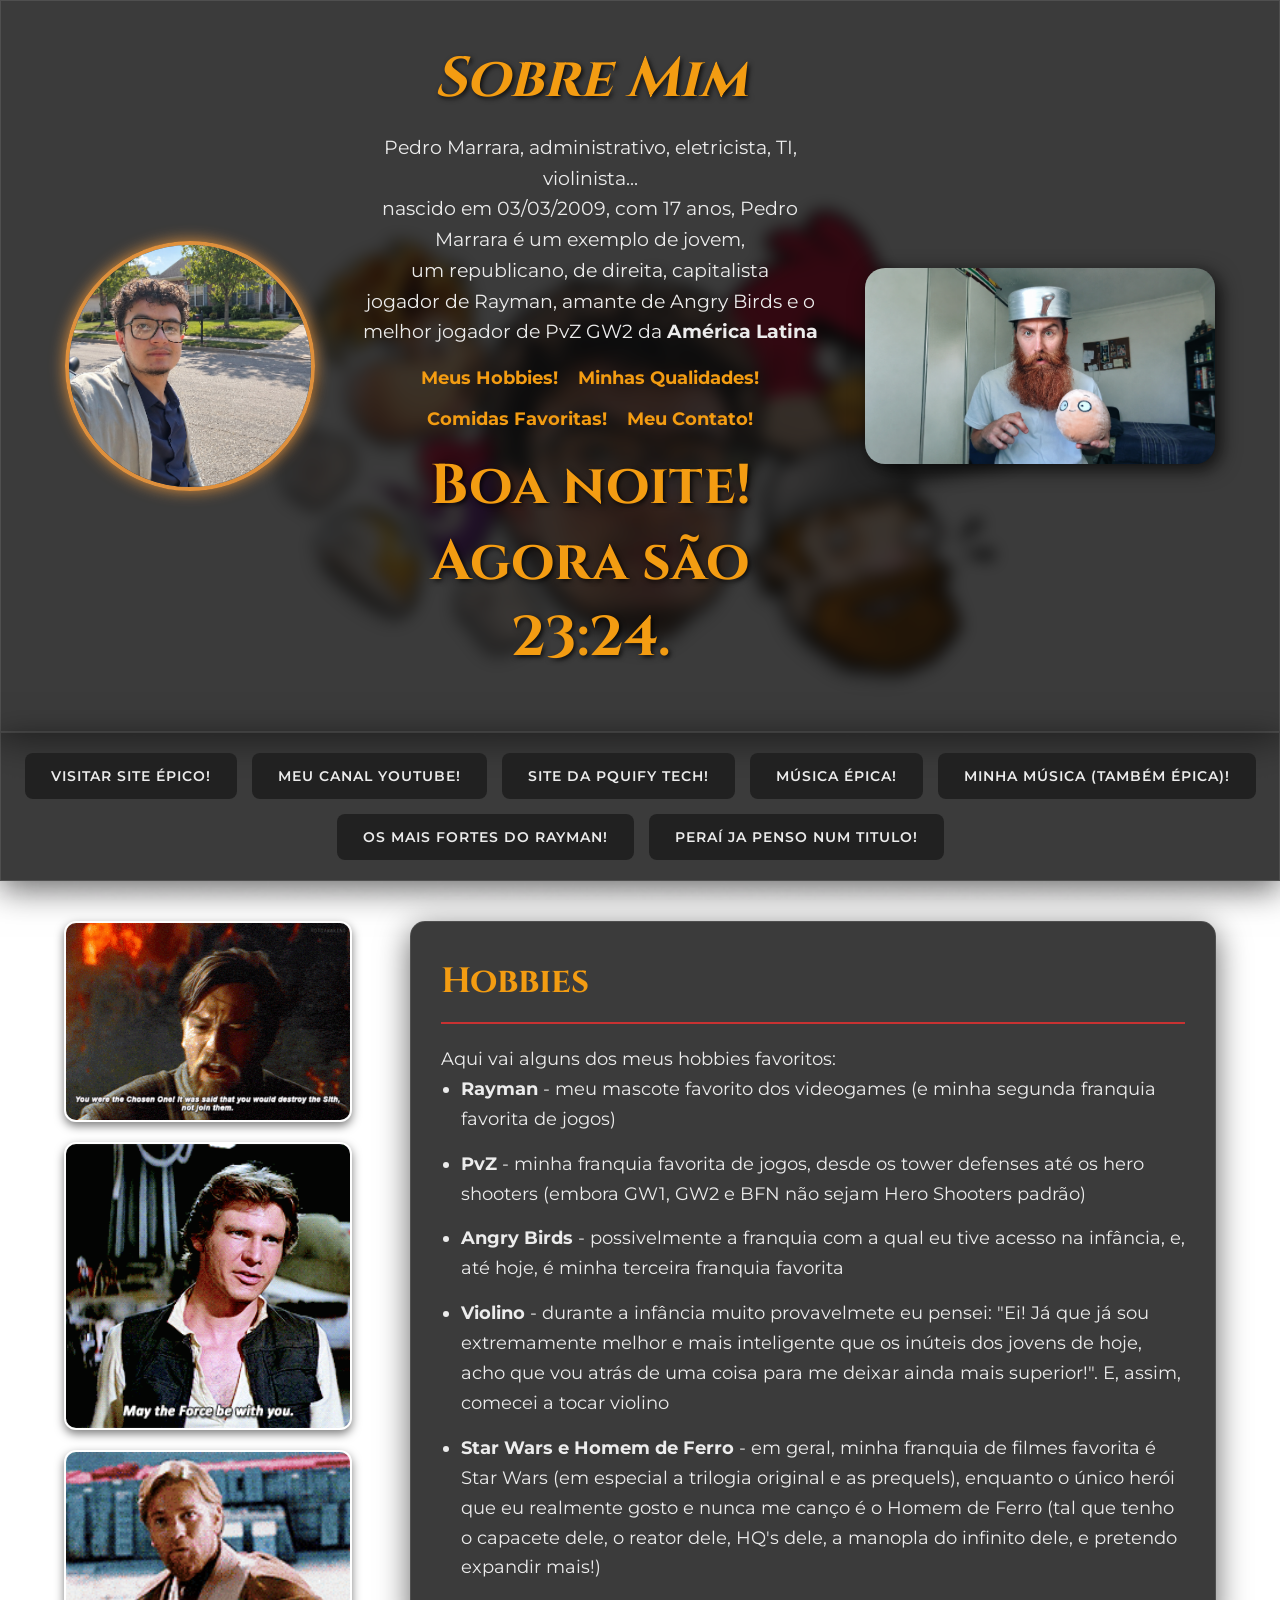
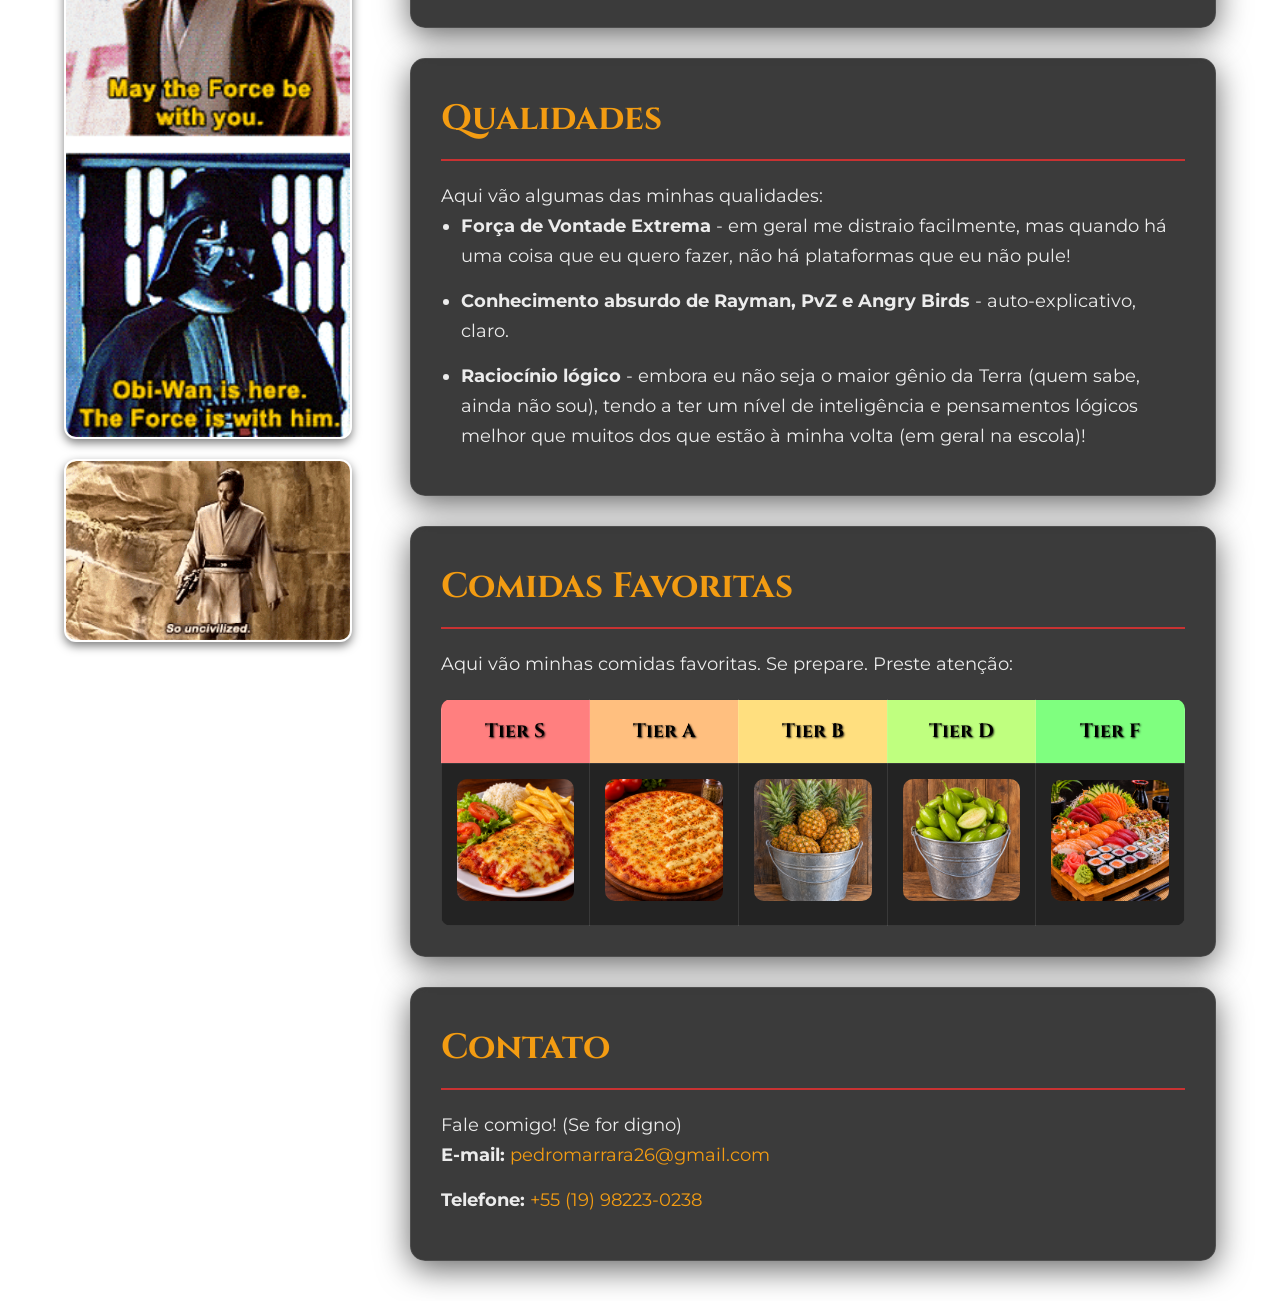
==== commit fcd6267c: "11/11 - Melhore" ====
--- a/index.html
+++ b/index.html
@@ -39,6 +39,8 @@
             <a href="https://sites.google.com/d/1Naddc7HFNxH6zpyRRKf1IlOvWWV9xYMg/p/1vYqLv9CDzQyvterymuQLOWg_tuyOkZmh/edit" target="_blank" rel="noopener noreferrer" class="meu-botao">Site Da Pquify Tech!</a>
             <a href="https://www.youtube.com/watch?v=7e0-puVc3Qw" target="_blank" rel="noopener noreferrer" class="meu-botao">Música Épica!</a>
             <a href="audio.html" class="meu-botao">MINHA música (também épica)!</a>
+            <a href="maisFortes.html" class="meu-botao">Os mais fortes do Rayman!</a>
+            <a href="2.html" class="meu-botao">Peraí ja penso num titulo!</a>
         </div>
     </nav>
 
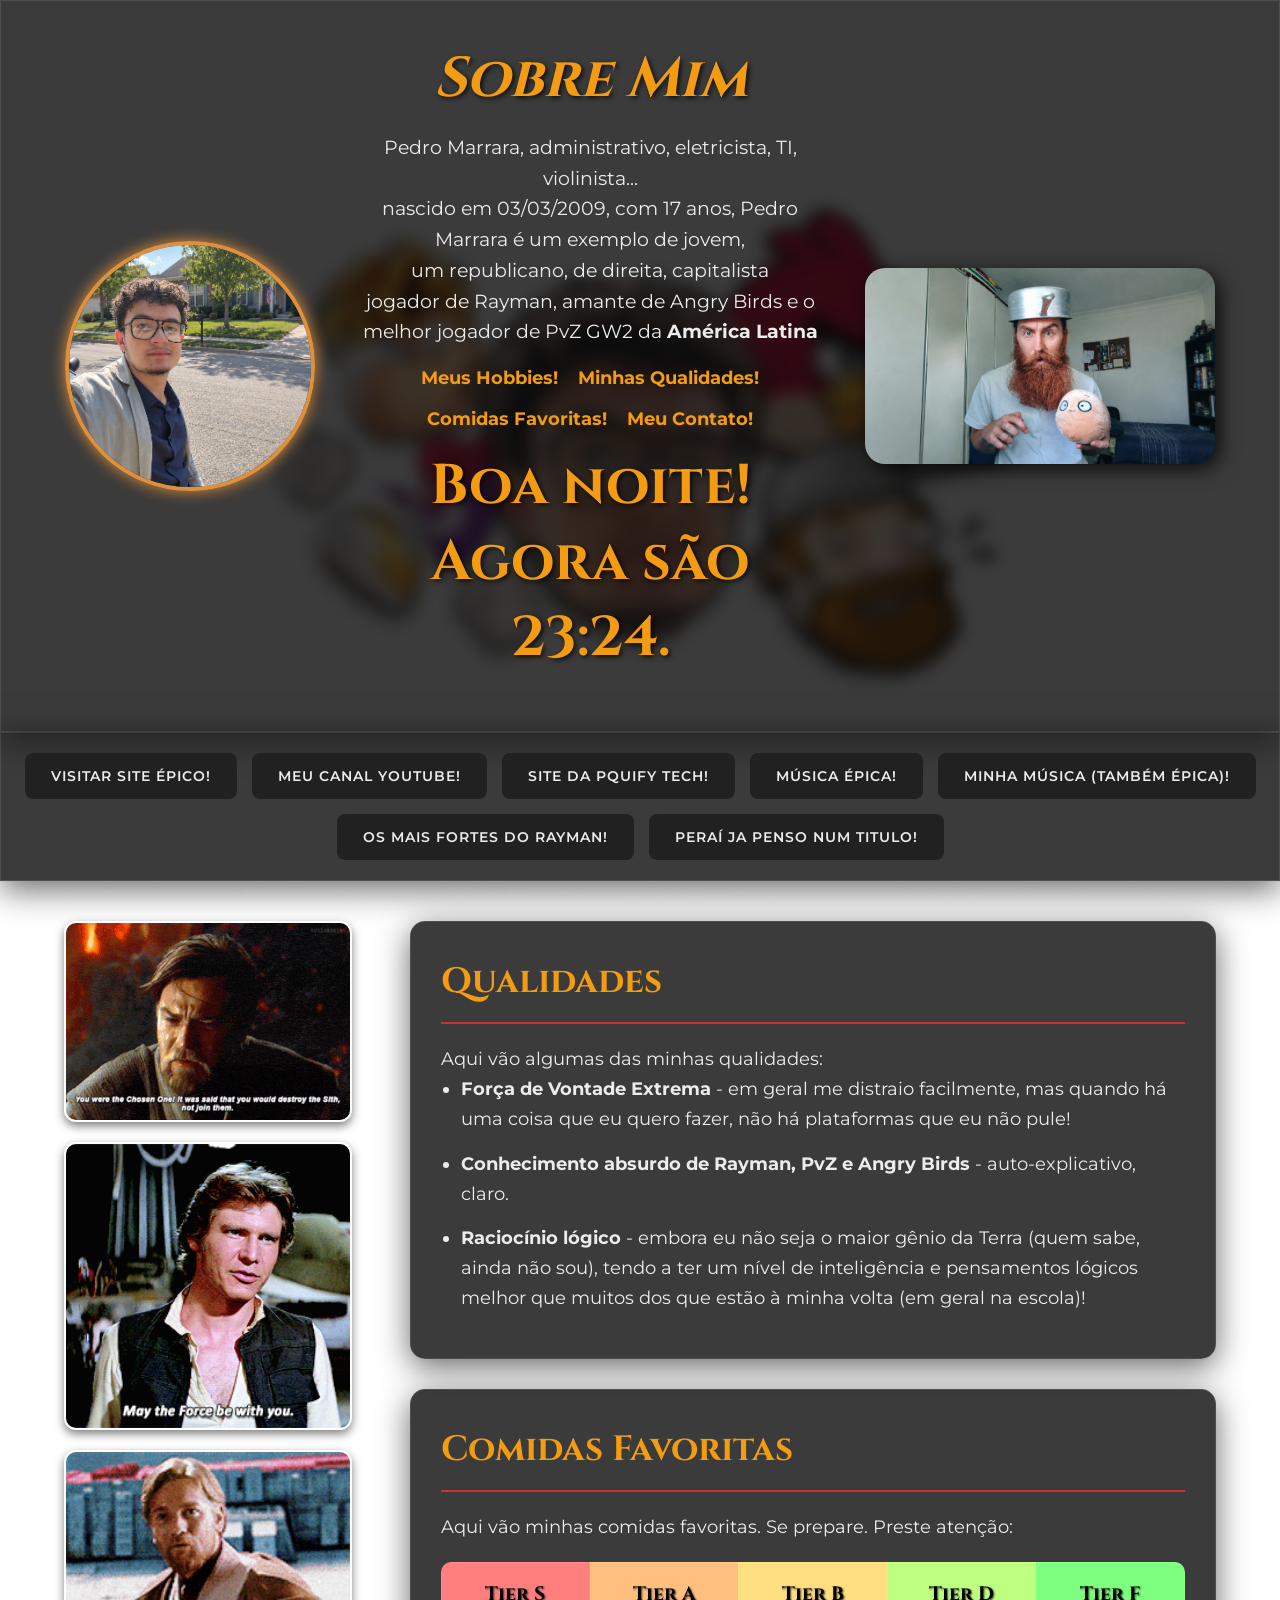
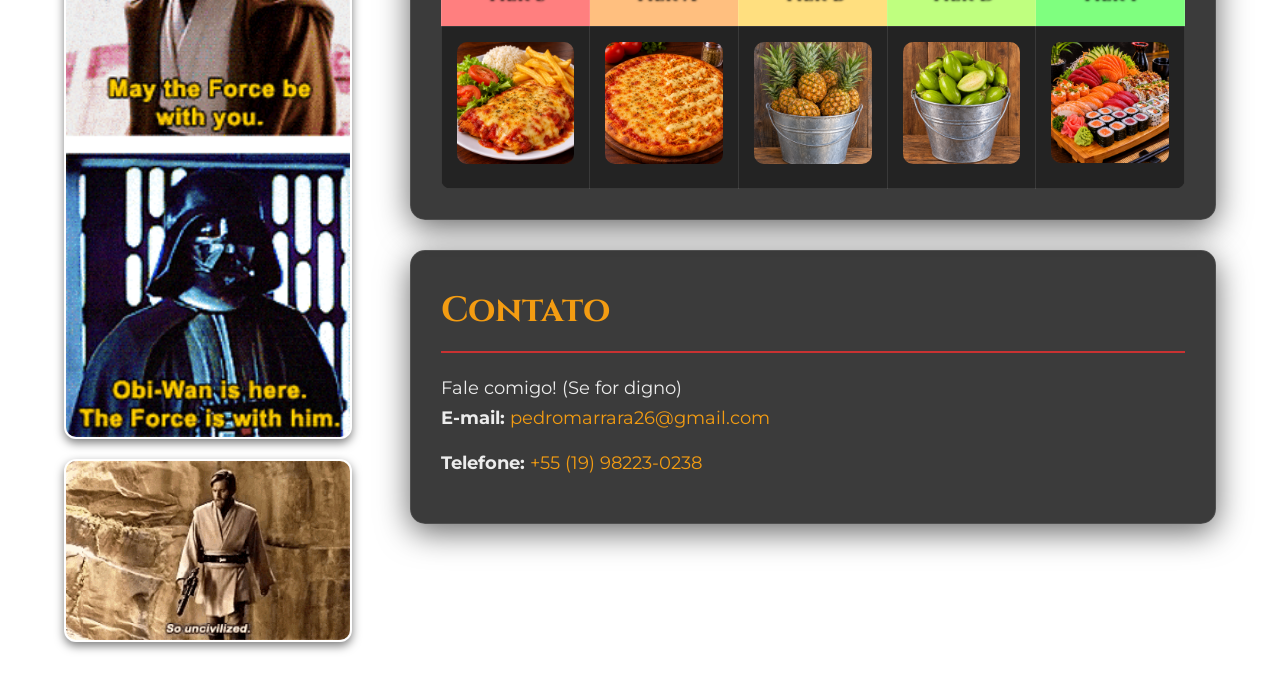
==== commit 48369c04: "13/11 - Coisas" ====
--- a/index.html
+++ b/index.html
@@ -55,20 +55,6 @@
         <!-- Coluna de Conteúdo Principal -->
         <main class="coluna-conteudo">
             
-            <section class="coisas" id="hobbies">
-                <div class="caixa-texto glass-effect"> 
-                    <h2>Hobbies</h2>
-                    <p>Aqui vai alguns dos meus hobbies favoritos:</p>
-                    <ul>
-                        <li><strong>Rayman</strong> - meu mascote favorito dos videogames (e minha segunda franquia favorita de jogos)</li>
-                        <li><strong>PvZ</strong> - minha franquia favorita de jogos, desde os tower defenses até os hero shooters (embora GW1, GW2 e BFN não sejam Hero Shooters padrão)</li>
-                        <li><strong>Angry Birds</strong> - possivelmente a franquia com a qual eu tive acesso na infância, e, até hoje, é minha terceira franquia favorita</li>
-                        <li><strong>Violino</strong> - durante a infância muito provavelmete eu pensei: "Ei! Já que já sou extremamente melhor e mais inteligente que os inúteis dos jovens de hoje, acho que vou atrás de uma coisa para me deixar ainda mais superior!". E, assim, comecei a tocar violino</li>
-                        <li><strong>Star Wars e Homem de Ferro</strong> - em geral, minha franquia de filmes favorita é Star Wars (em especial a trilogia original e as prequels), enquanto o único herói que eu realmente gosto e nunca me canço é o Homem de Ferro (tal que tenho o capacete dele, o reator dele, HQ's dele, a manopla do infinito dele, e pretendo expandir mais!)</li>
-                    </ul>
-                </div>
-            </section>
-            
             <section class="coisas" id="qualidades">
                 <div class="caixa-texto glass-effect"> 
                     <h2>Qualidades</h2>
--- a/style.css
+++ b/style.css
@@ -30,6 +30,11 @@
     background-position: center;
     font-family: 'Montserrat', sans-serif; 
     color: var(--cor-branca);
+}
+
+button{
+    align-items: center;
+    text-align: center;
 }
 
 .glass-effect {
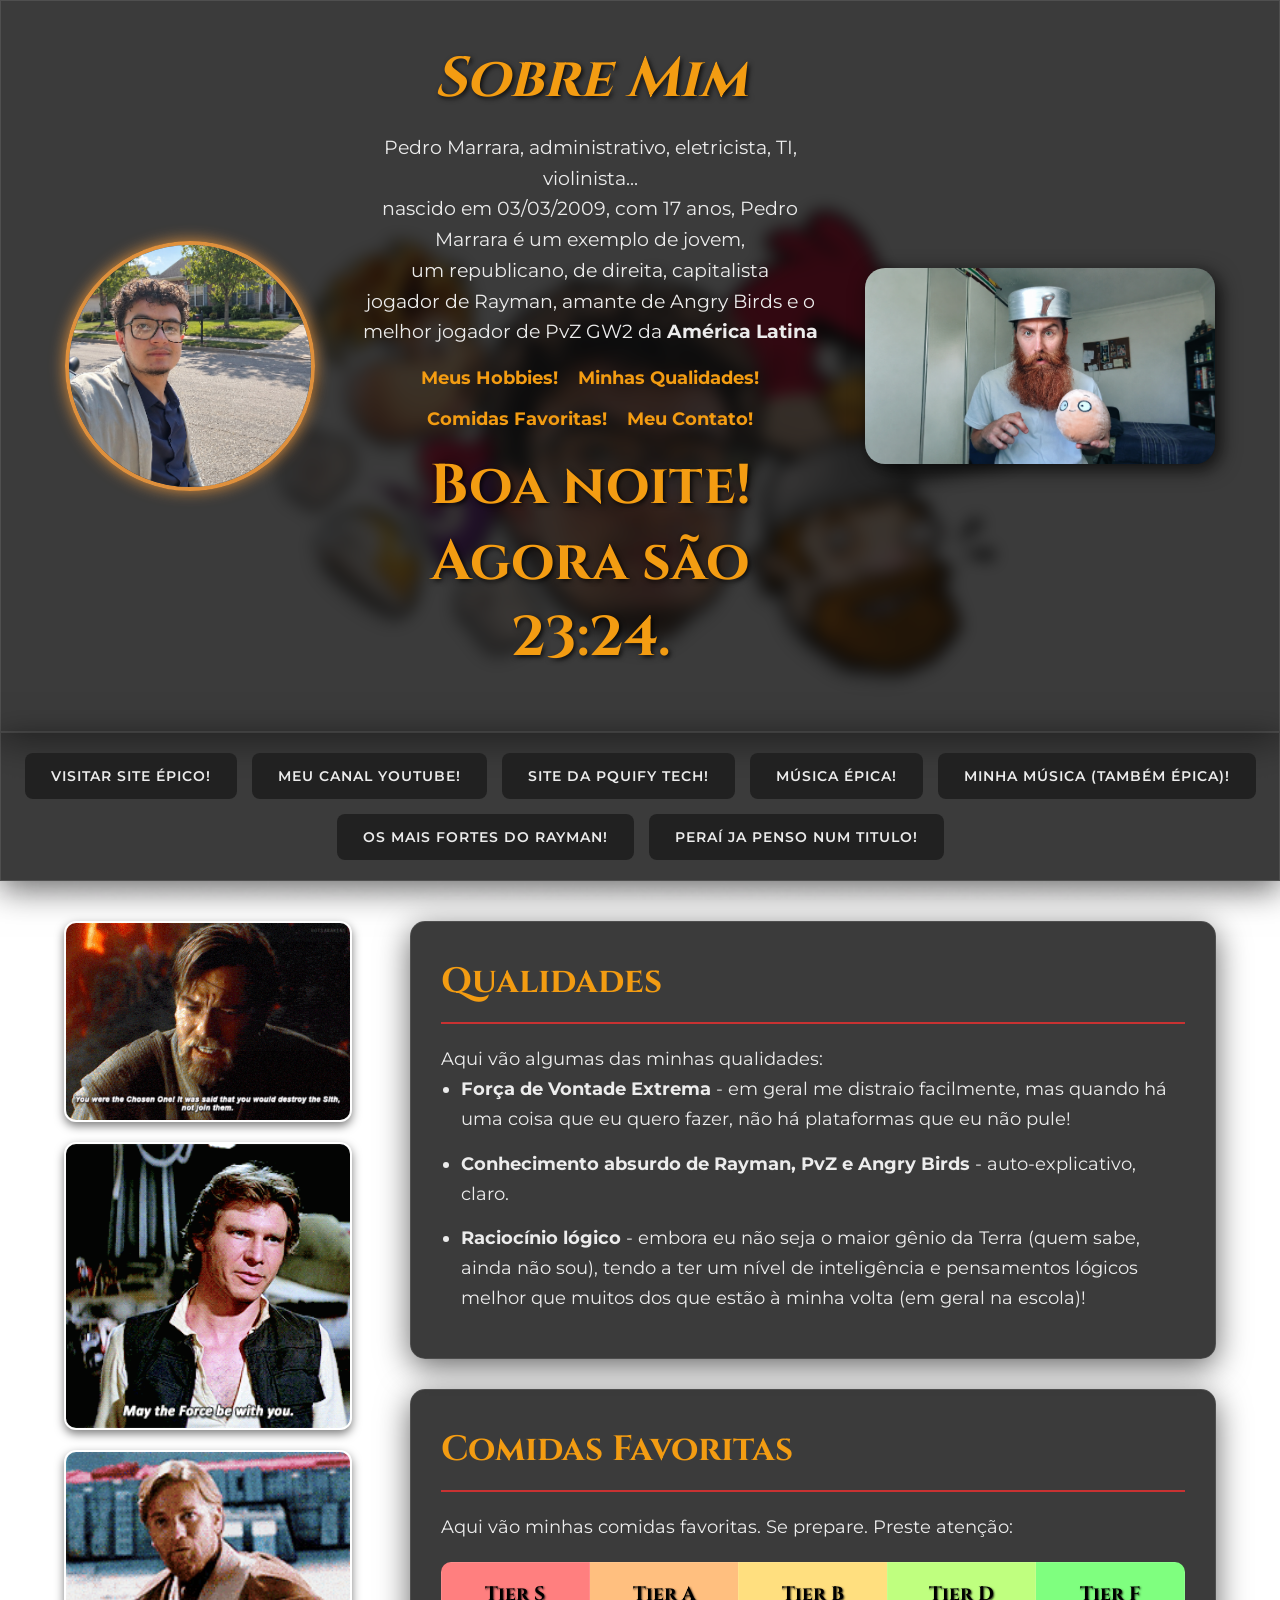
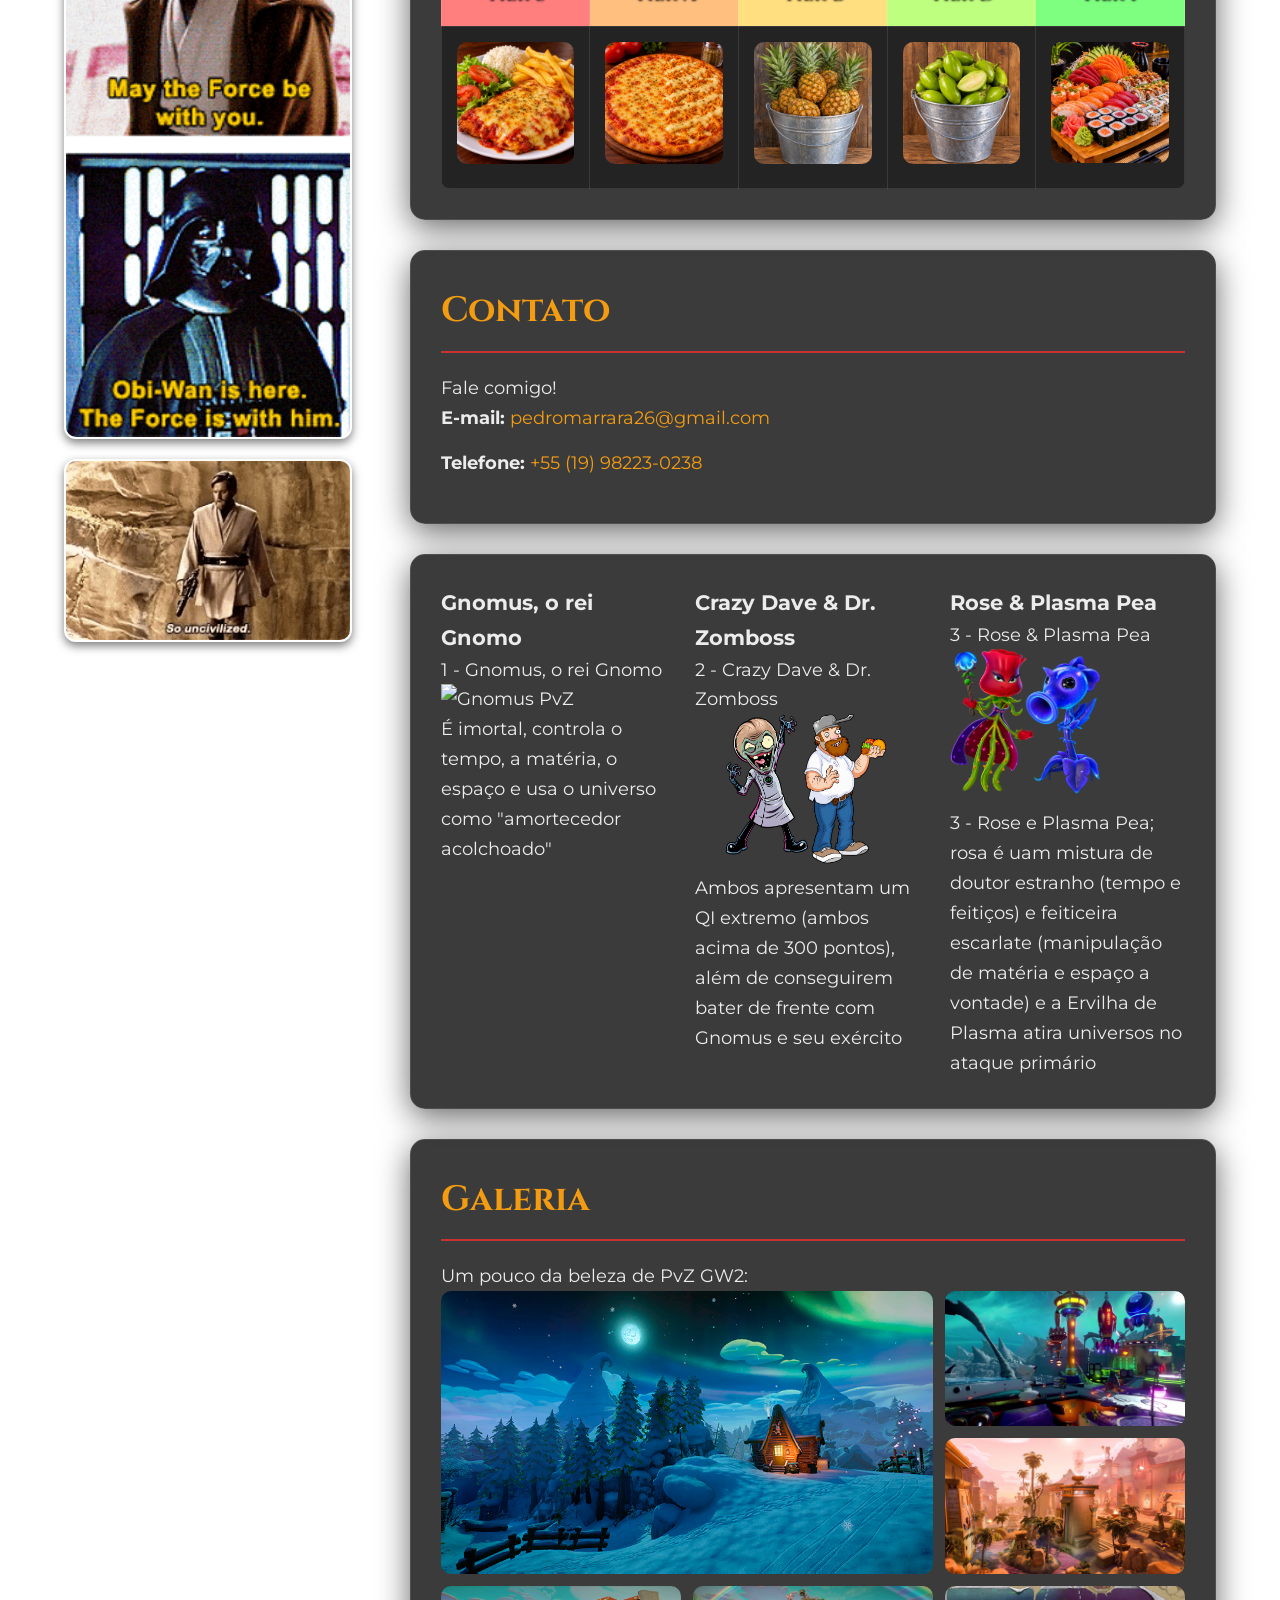
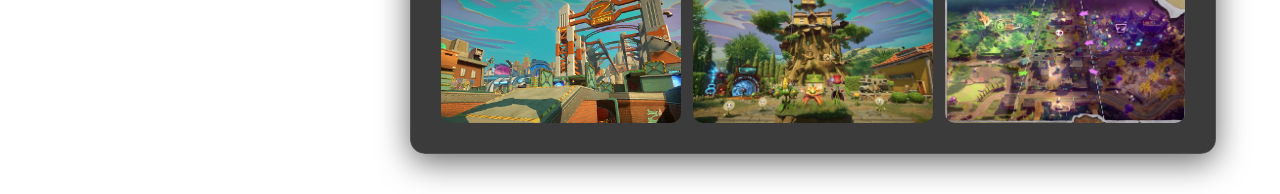
==== commit ef72cb1a: "18/11 - Galeria de imagens e top 3 mais fortes do PvZ" ====
--- a/index.html
+++ b/index.html
@@ -97,13 +97,74 @@
             <section class="coisas" id="contato">
                 <div class="caixa-texto glass-effect"> 
                     <h2>Contato</h2>
-                    <p>Fale comigo! (Se for digno)</p>
+                    <p>Fale comigo!</p>
                     <ul class="lista-contato">
                         <li><strong>E-mail:</strong> <a href="mailto:pedromarrara26@gmail.com">pedromarrara26@gmail.com</a></li>
                         <li><strong>Telefone:</strong> <a href="tel:+5519982230238">+55 (19) 98223-0238</a></li>
                     </ul>
                 </div>
             </section>
+
+            <section>
+                <div class="caixa-texto glass-effect produtos">
+                    <article>
+                        <span></span>
+                        <h3>Gnomus, o rei Gnomo</h3>
+                        <p>1 - Gnomus, o rei Gnomo</p><img src="https://static.wikia.nocookie.net/villains/images/d/d7/Gnomus_the_King.png/revision/latest/scale-to-width-down/250?w=600&h=400&fit=crop" alt="Gnomus PvZ" style="width: 190px; height: 150px;">
+                        <p>É imortal, controla o tempo, a matéria, o espaço e usa o universo como "amortecedor acolchoado"</p>
+                    </article>
+
+                    <article>
+                        <h3>Crazy Dave & Dr. Zomboss</h3>
+                        <p>2 - Crazy Dave & Dr. Zomboss</p><img src="images/crazyZomboss.png" alt="Crazy Dave And Dr. Zomboss" style="width: 200px; height: 150px;">
+                        <p>Ambos apresentam um QI extremo (ambos acima de 300 pontos), além de conseguirem bater de frente com Gnomus e seu exército</p>
+                    </article>
+
+                    <article>
+                        <h3>Rose & Plasma Pea</h3>
+                        <p>3 - Rose & Plasma Pea</p><img src="images/rosePlasma.png" alt="Rose PvZ" style="width: 150px; height: 150px;">
+                        <p>3 - Rose e Plasma Pea; rosa é uam mistura de doutor estranho (tempo e feitiços) e feiticeira escarlate (manipulação de matéria e espaço a vontade) e a Ervilha de Plasma atira universos no ataque primário</p>
+                    </article>
+                </div>
+            </section>
+
+            <section>
+                <div class="caixa-texto glass-effect">
+                    <h2>Galeria</h2>
+                        <p>Um pouco da beleza de PvZ GW2:</p>
+            <div class="galeria">
+                <figure class="foto foto-destaque">
+                    <img src="images/Great_White_North_Night.png"
+                        alt="Great_White_North_Night">
+                    <figcaption>Grande Norte Branco</figcaption>
+                </figure>
+                <figure class="foto">
+                    <img src="images/Lunarlanding.webp"
+                        alt="Lunarlanding">
+                    <figcaption>Pouso Lunar</figcaption>
+                </figure>
+                <figure class="foto">
+                    <img src="images/Sandysandy.webp"
+                        alt="Xícara de café com desenho de folha na espuma">
+                    <figcaption>Areias Arenosas</figcaption>
+                </figure>
+                <figure class="foto">
+                    <img src="images/zombossfactory.png"
+                        alt="zombossfactory">
+                    <figcaption>Z-Tech</figcaption>
+                </figure>
+                <figure class="foto">
+                    <img src="images/Backyard_Battleground.webp"
+                        alt="Plants_base">
+                    <figcaption>Base das Plantas <em>com</em> plantas</figcaption>
+                </figure>
+                <figure class="foto">
+                    <img src="images/Overhacked_map.webp"
+                        alt="Overhacked_map">
+                    <figcaption>Mapa com marcações</figcaption>
+                </figure>
+            </div>
+        </section>
             
         </main>
     </div>
--- a/style.css
+++ b/style.css
@@ -270,6 +270,97 @@
     color: var(--cor-vermelha);
 }
 
+.produtos{
+    display: grid;
+    grid-template-columns: repeat(3, 1fr);
+    gap: 20px;
+}
+.produto{
+    border: 1px solid var(--cor-borda-tabela);
+    border-radius: 10px;
+    position: relative;
+}
+
+.produto img{
+    display: block;
+    width: 100%;
+    height: 170px;
+    margin-bottom: 12px;
+object-fit: cover;
+}
+
+.produto h3, .produto p{
+    padding-left: 15px;
+    padding-right: 15px;
+}
+
+.produto .preco{
+    color: var(--cor-marrom-medio);
+}
+
+.produto .etiqueta{
+    position: absolute;
+    top: 12px;
+    right: 12px;
+    z-index: 1;
+    background-color: var(--cor-fundo-estiqueta);
+    color: var(--cor-branco);
+    padding: 4px 12px;
+    border-radius: 20px;
+}
+.produto .etiqueta-vegano{
+    background-color: var(--cor-fundo-vegano);
+}
+
+.galeria{
+    display: grid;
+    grid-template-columns: repeat(3, 1fr);
+    gap: 12px;
+    grid-template-areas: 
+    "destaque destaque f2"
+    "destaque destaque f3"
+    "f4        f5          f6";
+}
+
+.foto:nth-child(1) {grid-area: destaque;}
+.foto:nth-child(2) {grid-area: f2;}
+.foto:nth-child(3) {grid-area: f3;}
+.foto:nth-child(4) {grid-area: f4;}
+.foto:nth-child(5) {grid-area: f5;}
+.foto:nth-child(6) {grid-area: f6;}
+
+.foto{
+    position: relative;
+    overflow: hidden;
+    border-radius: 10px;
+    cursor: zoom-in;
+}
+.foto img{
+    width: 100%;
+    height: 100%;
+    object-fit: cover;
+    display: block;
+    transition: transform 0.5s;
+}
+.foto:hover img{
+    transform: scale(1.1);
+}
+.foto figcaption{
+    position: absolute;
+    left: 0;
+    right: 0;
+    bottom: 0;
+    padding: 10px 14px;
+    background: linear-gradient(transparent, rgba(59, 43, 34, 0.9));
+    color: var(--cor-branco);
+    font-weight: bold;
+    transform: translateY(100%);
+    transition: transform 0.3s;
+}
+.foto:hover figcaption{
+    transform: translate(0);
+}
+
 /* --- RESPONSIVIDADE (Para telas menores) --- */
 @media (max-width: 992px) {
     header {
